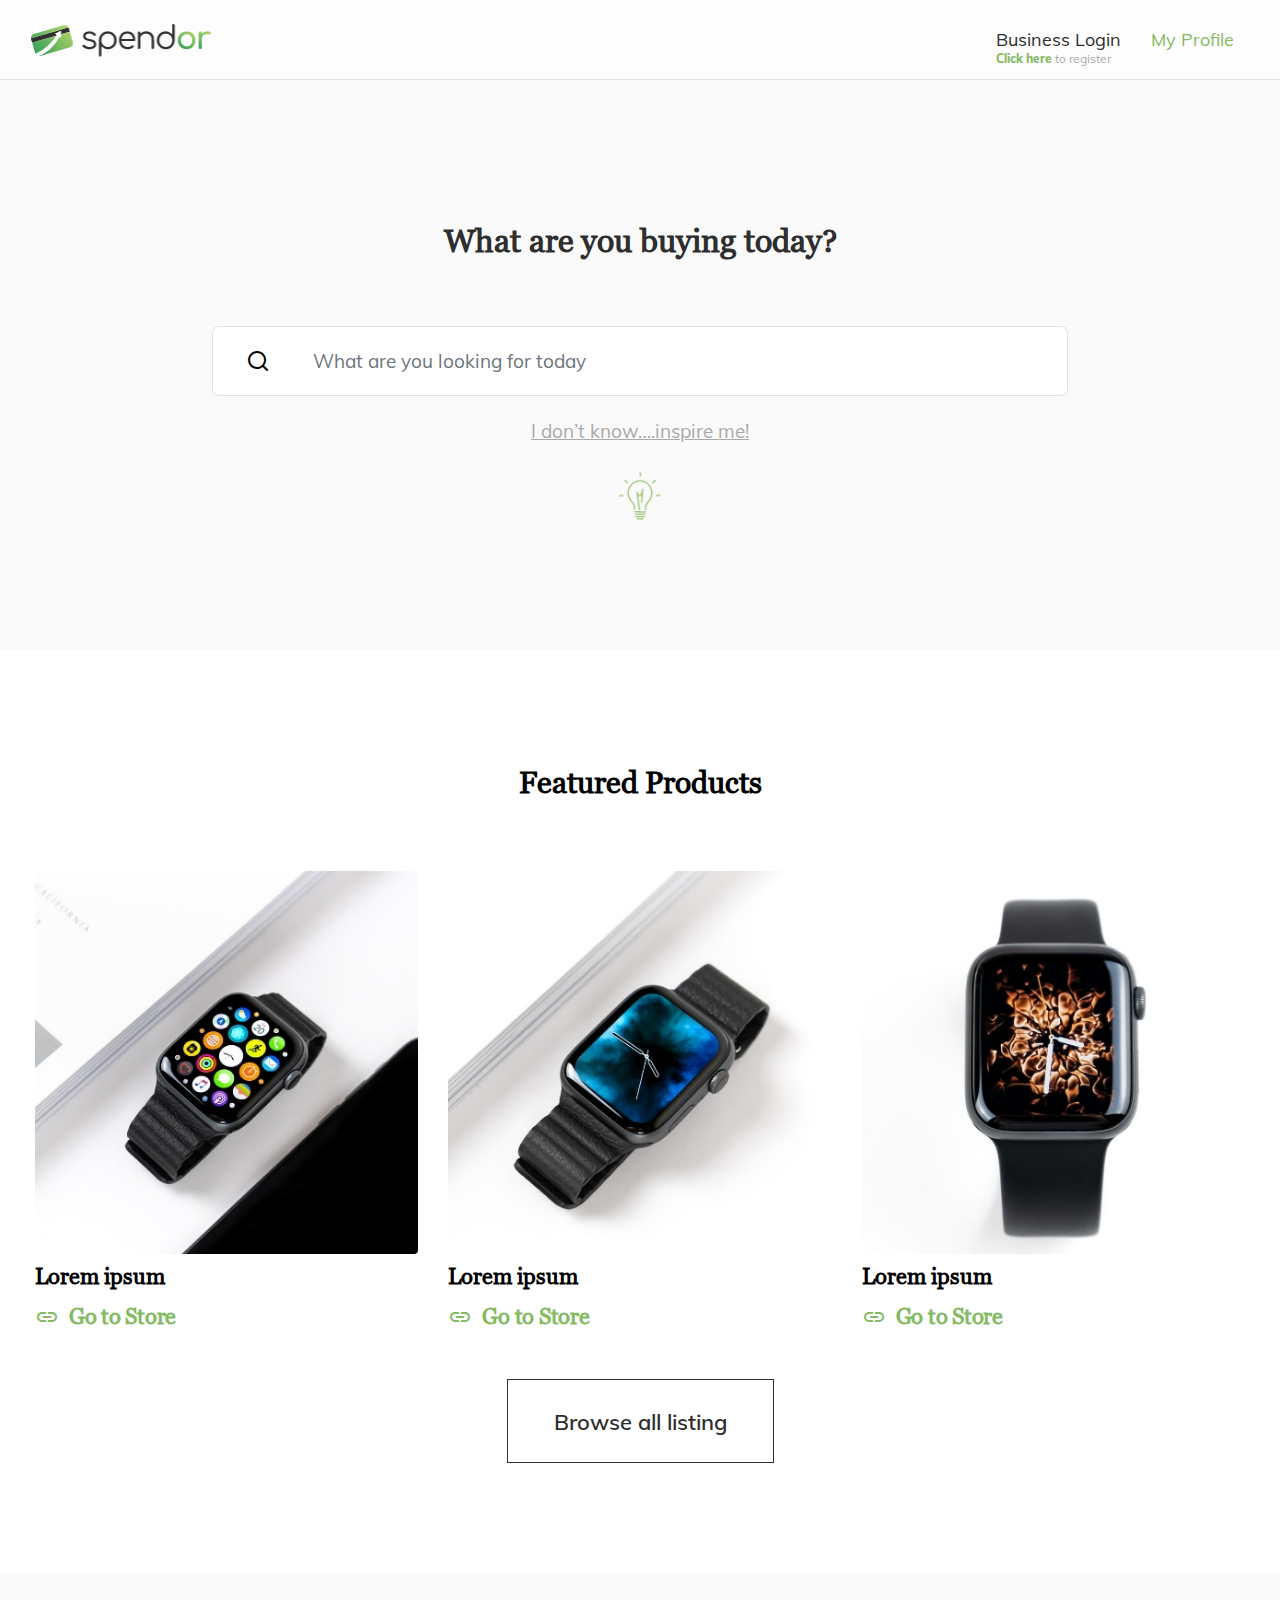
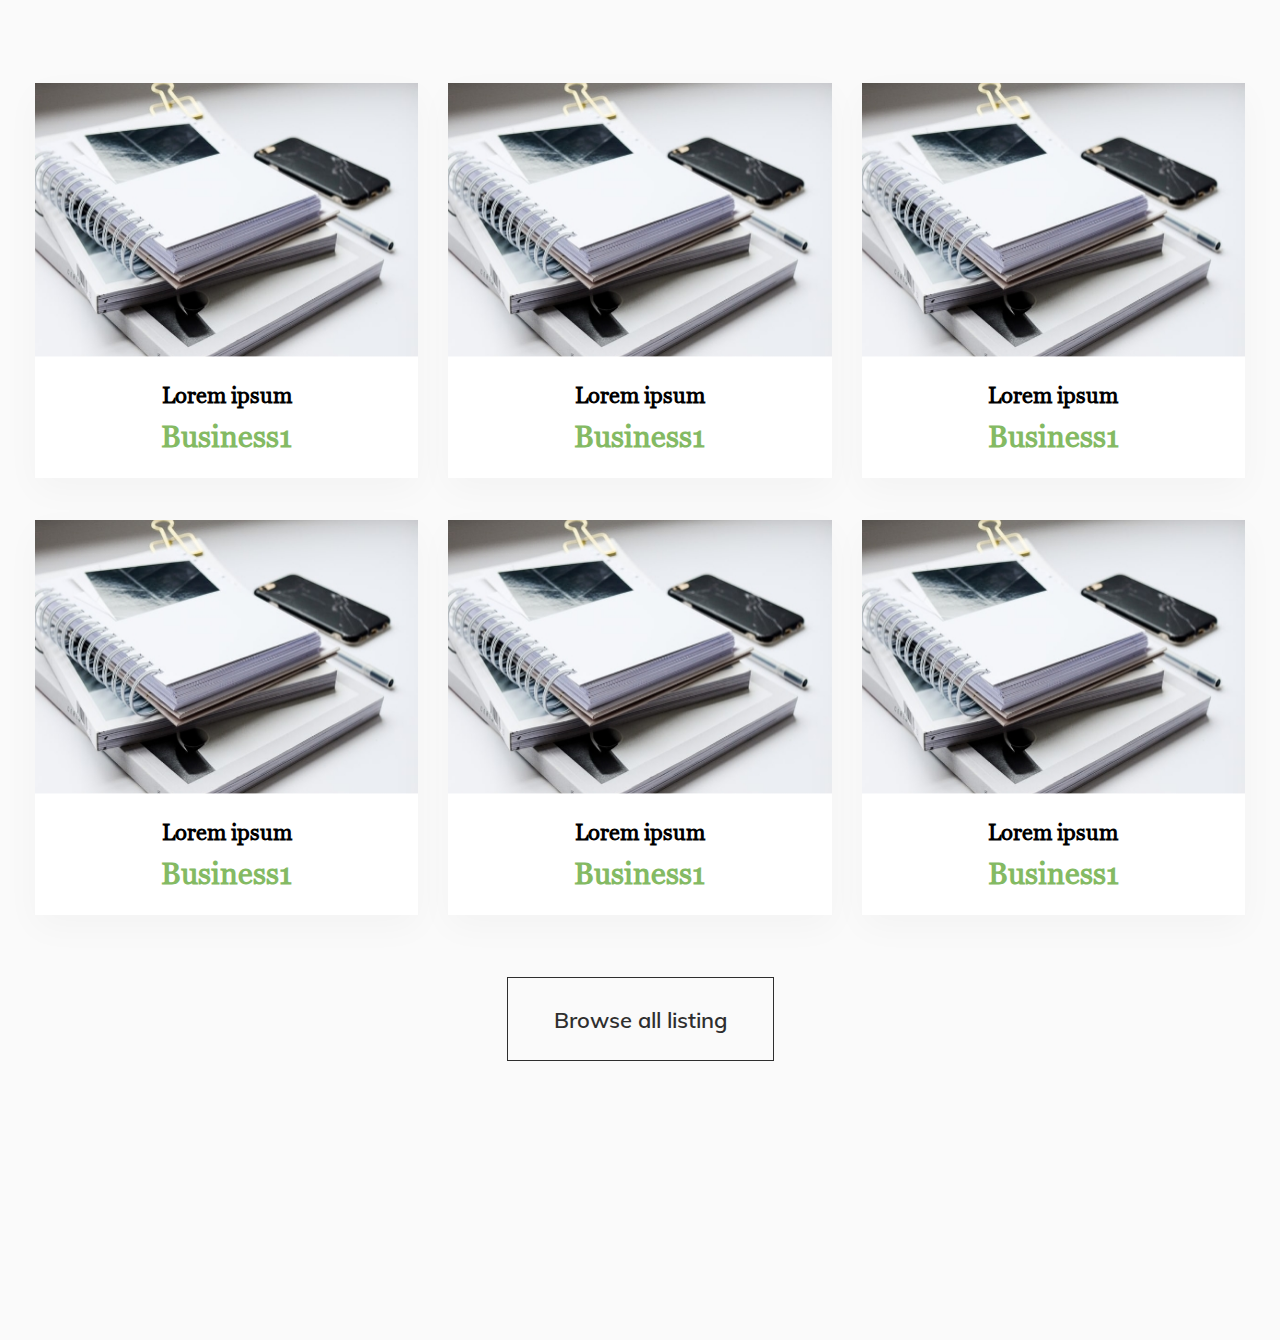
==== index.html @ 7ca77108 "updated" ====
<!doctype html>
<html lang="en" class="h-100">

<head>
  <meta charset="utf-8">
  <meta name="viewport" content="width=device-width, initial-scale=1, shrink-to-fit=no">
  <meta name="description" content="">
  <meta name="author" content="">
  <meta name="generator" content="">
  <meta property="og:title" content="">
  <meta property="og:description" content="">
  <meta property="og:image" content="">
  <meta property="og:url" content="">
  <!-- responsive -->
  <meta content='initial-scale=1.0,user-scalable=no,maximum-scale=1,width=device-width' name='viewport' />
  <meta name="theme-color" content="#ed5c37">
  <meta name="msapplication-navbutton-color" content="#48B9DB">
  <meta name="apple-mobile-web-app-capable" content="yes">
  <meta name="apple-mobile-web-app-status-bar-style" content="#48B9DB">
  <!-- Responsive END -->
  <title> Home | Sopendor </title>
  <link rel="shortcut icon" href="assets/images/favicon.png" type="image/x-icon">

  <!-- Bootstrap core CSS -->
  <link href="assets/css/owl.carousel.min.css" rel="stylesheet">
  <link href="assets/css/owl.theme.default.min.css" rel="stylesheet">
  <link href="assets/css/custom.css" rel="stylesheet">
</head>

<body class="d-flex flex-column h-100">

  <header class="header">
    <!-- Fixed navbar -->
    <nav class="navbar navbar-expand-md navbar-dark ">
      <div class="container-fluid ">
        <div class="row row-100 col-header">
          <div class="col-lg-3 col-12 col-30">
            <a class="navbar-brand smoth-scroll" href="index.html"><img src="assets/images/logo.png" alt="" /></a>
          </div>
          <div class="col-lg-9 col-12 col-70">
            <button class="navbar-toggler" onclick="openNav2()" type="button">
              <span class="navbar-toggler-icon"></span>
            </button>
            <div class="collapse1 navbar-collapse sidenav-new-menu nav-full-menu" id="mySidenav2">
              <a href="javascript:void(0)" class="closebtn" onclick="closeNav2()"><img
                  src="assets/images/close-menu.png" alt="" /></a>
              <ul class="navbar-nav ml-auto">
                
                <li class="nav-item ">
                  <a class="nav-link smoth-scroll" href="#">Business Login
                  </a>
                  <span class="bottom-link"><a href="#">Click here</a> to register</span>
                </li>
                <li class="nav-item ">
                  <a class="nav-link smoth-scroll active" href="#">My Profile</a>
                </li> 
              </ul>
            </div>

            <div id="cd-shadow-layer" onclick="closeNav2()" style="display: none;"></div>
          </div>
        </div>

      </div>

    </nav>

    <!--    <nav class="navbar navbar-expand-md navbar-dark ">
      <div class="container">
        <div class="row row-100 col-header">
          <div class="col-lg-3 col-12 col-30">
            <a class="navbar-brand smoth-scroll" href="index.html"><img src="assets/images/logo.png" alt="" /></a>
          </div>
          <div class="col-lg-9 col-12 col-70">
            <button class="navbar-toggler" onclick="openNav2()" type="button">
              <span class="navbar-toggler-icon"></span>
            </button>
            <div class="collapse1 navbar-collapse sidenav-new-menu nav-full-menu" id="mySidenav2">
              <a href="javascript:void(0)" class="closebtn" onclick="closeNav2()"><img src="assets/images/close-menu.png" alt=""/></a>
              <ul class="navbar-nav ml-auto">
                <li class="nav-item ">
                  <a class="nav-link smoth-scroll active" href="#">Home</a>
                </li>
                <li class="nav-item ">
                  <a class="nav-link smoth-scroll" href="#">Download Link</a>
                </li>
                <li class="nav-item ">
                  <a class="nav-link smoth-scroll" href="#">About</a>
                </li>
                <li class="nav-item ">
                  <a class="nav-link smoth-scroll" href="#">Contact</a>
                </li>
                
              </ul>
            </div>

            <div id="cd-shadow-layer" onclick="closeNav2()" style="display: none;"></div>
          </div>
        </div>

      </div>

    </nav> -->
  </header>

  <!-- Begin page content -->
  <main role="main" class="middle-section">
    <div class="middle-inner">


      <section class="search-seaction">
        <div class="search-inner">
          <div class="container">
            <div class="row">
              <div class="col-lg-12">
                <div class="serach-content">
                  <h1>What are you buying today?</h1>

                  <div class="input-group form-group">
                    <div class="input-group-prepend">
                      <span class="input-group-text" id="basic-addon1">
                        <i class="fe fe-search"></i>
                      </span>
                    </div>
                    <input type="text" class="form-control" placeholder="What are you looking for today" aria-label="" aria-describedby="basic-addon1">
                  </div>

                  <div class="search-link">
                    <a href="#!">I don’t know….inspire me!</a>
                  </div>

                  <div class="bulb-icon">
                    <a href="#!">
                      <img src="assets/images/bulb-icon.png" alt="">
                    </a>
                  </div>

                </div>
              </div>
            </div>
          </div>
        </div>
      </section>


      <section class="feature-section">
        <div class="feature-inner">
          <div class="container">
            <div class="row">
              <div class="col-lg-12">
                  <div class="heading">
                    <h2>Featured Products</h2>
                  </div>
              </div>
            </div>

            <div class="row">
              <div class="col-lg-4">
                <div class="featured-card">
                  <div class="featured-img">
                    <a href="#!" class="">
                      <img src="assets/images/img-card.jpg" alt="">
                    </a>
                  </div>
                  <h3>Lorem ipsum</h3>
                  <a href="" class="card-link" >
                    <span class="material-icons">
                      link
                      </span>
                      Go to Store
                  </a>
                </div>
              </div>

              <div class="col-lg-4">
                <div class="featured-card">
                  <div class="featured-img">
                    <a href="#!" class="">
                      <img src="assets/images/img-card-2.jpg" alt="">
                    </a>
                  </div>
                  <h3>Lorem ipsum</h3>
                  <a href="" class="card-link" >
                    <span class="material-icons">
                      link
                      </span>
                      Go to Store
                  </a>
                </div>
              </div>


              <div class="col-lg-4">
                <div class="featured-card">
                  <div class="featured-img">
                    <a href="#!" class="">
                      <img src="assets/images/img-card-3.jpg" alt="">
                    </a>
                  </div>
                  <h3>Lorem ipsum</h3>
                  <a href="" class="card-link" >
                    <span class="material-icons">
                      link
                      </span>
                      Go to Store
                  </a>
                </div>
              </div>
            </div>

            <div class="row">
              <div class="col-lg-12">
                <div class="browse-div">
                  <a href="#" class="btn btn-browse btn-primary">Browse all listing</a>
                </div>
              </div>
            </div>
          </div>  
        </div>
      </section>

      <section class="featured-buisness">
        <div class="featured-buisness-inner">
          <div class="container">
            <div class="row">
              <div class="col-lg-4">
                <div class="buisness-card">
                  <div class="b-card-img">
                    <a href="#!">
                      <img src="assets/images/b-img.jpg" alt="">
                    </a>
                  </div>
                  <div class="b-card-body">
                    <h3>Lorem ipsum</h3>
                    <a href="#!">Business1</a>
                  </div>
                </div>
              </div>

              <div class="col-lg-4">
                <div class="buisness-card">
                  <div class="b-card-img">
                    <a href="#!">
                      <img src="assets/images/b-img.jpg" alt="">
                    </a>
                  </div>
                  <div class="b-card-body">
                    <h3>Lorem ipsum</h3>
                    <a href="#!">Business1</a>
                  </div>
                </div>
              </div>

              <div class="col-lg-4">
                <div class="buisness-card">
                  <div class="b-card-img">
                    <a href="#!">
                      <img src="assets/images/b-img.jpg" alt="">
                    </a>
                  </div>
                  <div class="b-card-body">
                    <h3>Lorem ipsum</h3>
                    <a href="#!">Business1</a>
                  </div>
                </div>
              </div>

              <div class="col-lg-4">
                <div class="buisness-card">
                  <div class="b-card-img">
                    <a href="#!">
                      <img src="assets/images/b-img.jpg" alt="">
                    </a>
                  </div>
                  <div class="b-card-body">
                    <h3>Lorem ipsum</h3>
                    <a href="#!">Business1</a>
                  </div>
                </div>
              </div>

              <div class="col-lg-4">
                <div class="buisness-card">
                  <div class="b-card-img">
                    <a href="#!">
                      <img src="assets/images/b-img.jpg" alt="">
                    </a>
                  </div>
                  <div class="b-card-body">
                    <h3>Lorem ipsum</h3>
                    <a href="#!">Business1</a>
                  </div>
                </div>
              </div>

              <div class="col-lg-4">
                <div class="buisness-card">
                  <div class="b-card-img">
                    <a href="#!">
                      <img src="assets/images/b-img.jpg" alt="">
                    </a>
                  </div>
                  <div class="b-card-body">
                    <h3>Lorem ipsum</h3>
                    <a href="#!">Business1</a>
                  </div>
                </div>
              </div>
              

            </div>

            <div class="row">
              <div class="col-lg-12">
                <div class="browse-div">
                  <a href="#" class="btn btn-browse btn-primary">Browse all listing</a>
                </div>
              </div>
            </div>

          </div>
        </div>
      </section>


    </div>
  </main>

  <footer class="footer-section mt-auto wow fadeIn" data-wow-delay="0.2s" data-wow-duration="1.5s" data-wow-offset="5">
    <div class="footer-inner">
      <div class="container">
        <div class="inner-div-footer">
          <div class="row ">
            <div class="col-lg-3 col-md-3">
              <a href="#!" class="footer-logo">
                <img src="assets/images/logo.png" alt="">
              </a>
            </div>
            <div class="col-lg-6 col-md-6 order-sm-2">
              <div class="copyright-text">
                <p>Copyright©Spendor, 2020. All rights reserved</p>
              </div>
              
            </div>
            <div class="col-lg-3 col-md-3 order-sm-1">
              <div class="social-media">
                <ul>
                  <li>
                    <a href="#">
                      <i class="fab fa-facebook-square"></i>
                    </a>
                  </li>
                  <li>
                    <a href="#">
                      <i class="fab fa-twitter"></i>
                    </a>
                  </li>
                  <li>
                    <a href="#">
                      <i class="fab fa-instagram"></i>
                    </a>
                  </li>
                  <li>
                    <a href="#">
                      <i class="fab fa-tiktok"></i>
                    </a>
                  </li>
                </ul>
              </div>
            </div>
          </div>
        </div>
    
      </div>
    </div>

  </footer>



  <script src="assets/js/jquery.min.js"></script>
  <script src="assets/js/bootstrap.bundle.min.js"></script>
  <script src="assets/js/owl.carousel.min.js"></script>
  <script src="assets/js/owl.carousel.js"></script>
  <script src="assets/js/wow.js"></script>
  <script src="assets/js/custom.js"></script>

</body>

</html>
---- assets/css/custom.css ----
@import url("../css/bootstrap.min.css");
@import url("../fonts/feather/feather.css");
@import url("../fonts/fontawesome-new/css/all.min.css");
@import url("https://fonts.googleapis.com/icon?family=Material+Icons");
@import url("../css/animate.css");
@import url("../fonts/muli/muli.css");
@import url("../fonts/georgia/style.css");
body {
  background-color: #fafafa;
  font-family: "Muli";
  height: 100%;
  margin: 0;
  padding: 0;
}

p {
  font-size: 18px;
  line-height: 22px;
}

h1,
h2,
h3,
h4,
h5,
h6 {
  color: #000000;
}

h1 {
  font-size: 48px;
  line-height: 58px;
  font-weight: 700;
}

h2 {
  font-size: 36px;
  line-height: 48px;
  font-weight: 700;
}

h3 {
  font-size: 30px;
  line-height: 37px;
  font-weight: 700;
}

h4 {
  font-size: 27px;
  line-height: 29px;
  font-weight: 700;
}

h5 {
  font-size: 18px;
  line-height: 22px;
  font-weight: 700;
}

h6 {
  font-size: 16px;
  line-height: 19px;
  font-weight: 700;
}

img {
  width: 100%;
}

a {
  text-decoration: none;
  -webkit-transition: all 0.4s;
  -webkit-transition: all 0.2s;
  transition: all 0.2s;
  color: #000;
}

a:hover {
  color: #fff;
  text-decoration: none;
}

a:focus {
  outline: none;
  text-decoration: none;
}

ul,
li {
  margin: 0;
  padding: 0;
  list-style: none;
}

fieldset {
  border: 0 none;
  margin: 0 auto;
  padding: 0;
}

input[type="number"]::-webkit-outer-spin-button,
input[type="number"]::-webkit-inner-spin-button {
  -webkit-appearance: none;
  margin: 0;
}

input[type="number"] {
  -moz-appearance: textfield;
}

/*   normalize  */
/* font family added */
@media (max-width: 1240px) {
  .container {
    max-width: 100%;
  }
}

@media (min-width: 1240px) {
  .container {
    max-width: 1240px;
    width: 100%;
  }
}

/* Use the variables */
/* end the variables */
/*###########################################################################
############################## header section ###############################*/
.fixed-top {
  background-color: #FDFDFD !important;
  -webkit-box-shadow: 0 7px 12px rgba(0, 0, 0, 0.02);
          box-shadow: 0 7px 12px rgba(0, 0, 0, 0.02);
  position: fixed !important;
  top: 0;
  right: 0;
  left: 0;
  z-index: 1030;
  height: 80px;
  border-bottom: 1px solid rgba(255, 255, 255, 0.2);
}

.header {
  height: 80px;
  position: relative;
}

.header .row-100 {
  width: 100%;
  margin: 0;
}

.header .row-100 .col-12 {
  padding: 0;
}

.header .navbar {
  position: absolute;
  left: 0;
  top: 0;
  right: 0;
  display: -webkit-box;
  display: -ms-flexbox;
  display: flex;
  height: 80px;
  background-color: #FDFDFD;
  /* box-shadow: 0 7px 12px rgba(0,0,0,.02); */
  -webkit-box-shadow: inset 0 -1px 0 0 rgba(0, 0, 0, 0.1);
          box-shadow: inset 0 -1px 0 0 rgba(0, 0, 0, 0.1);
  z-index: 999;
  /* border-bottom: 1px solid rgba(236, 236, 236, 0.6); */
}

.header .navbar .col-header {
  display: -webkit-box;
  display: -ms-flexbox;
  display: flex;
  -webkit-box-orient: horizontal;
  -webkit-box-direction: normal;
      -ms-flex-direction: row;
          flex-direction: row;
  -webkit-box-align: center;
      -ms-flex-align: center;
          align-items: center;
  width: 100%;
}

.header .navbar .col-header .col-30 {
  -webkit-box-flex: 0;
      -ms-flex: 0 0 20%;
          flex: 0 0 20%;
  max-width: 20%;
}

.header .navbar .col-header .col-70 {
  -webkit-box-flex: 0;
      -ms-flex: 0 0 80%;
          flex: 0 0 80%;
  max-width: 80%;
}

.header .navbar .navbar-brand {
  width: 180px;
  height: auto;
}

.header .navbar .navbar-brand img {
  width: 100%;
}

.header .navbar .navbar-toggler {
  color: #ffffff;
  padding: 0;
  outline: 0;
  border: 0;
}

.header .navbar .navbar-toggler .navbar-toggler-icon {
  background-color: transparent;
  background-image: url("../../assets/images/menubar.png");
  background-repeat: no-repeat;
  background-size: contain;
  height: 35px;
  width: 35px;
  border: 0;
}

.header .navbar .navbar-toggler {
  position: absolute;
  right: 15px;
  top: -17px;
  border: 0;
}

.header .navbar .collapse1 {
  height: 100%;
  height: 100%;
}

.header .navbar .collapse1 .navbar-nav .nav-item {
  position: relative;
}

.header .navbar .collapse1 .navbar-nav .nav-item .nav-link {
  color: #2E2E2E;
  font-size: 18px;
  line-height: 18px;
  padding: 8px 15px;
  font-weight: 400;
  -webkit-transition: all 0.4s ease-in-out;
  transition: all 0.4s ease-in-out;
}

.header .navbar .collapse1 .navbar-nav .nav-item .nav-link:hover {
  -webkit-transition: all 0.4s ease-in-out;
  transition: all 0.4s ease-in-out;
  color: #84BA63;
}

.header .navbar .collapse1 .navbar-nav .nav-item .nav-link.active {
  -webkit-transition: all 0.4s ease-in-out;
  transition: all 0.4s ease-in-out;
  color: #84BA63;
}

.header .navbar .collapse1 .navbar-nav .nav-item .bottom-link {
  font-size: 12px;
  line-height: 16px;
  color: #A9A9A9;
  font-weight: 400;
  position: absolute;
  bottom: -10px;
  left: 0;
  padding-left: 15px;
}

.header .navbar .collapse1 .navbar-nav .nav-item .bottom-link a {
  color: #84BA63;
  font-weight: 800;
}

.header .navbar .collapse1 .navbar-nav .nav-btn .nav-link {
  font-size: 16px;
  min-height: 30px;
  line-height: 22px;
  border-radius: 4px;
  padding: 8px 20px;
  color: #84BA63;
}

.sidenav-new-menu .closebtn {
  display: none;
}

/*############################## Home section ###############################*/
.form-group {
  margin-bottom: 20px;
}

.form-group label {
  font-size: 18px;
  color: #181818;
  letter-spacing: 0;
  font-weight: 400;
  margin-bottom: 10px;
}

.form-group .form-control {
  border: 1px solid rgba(0, 0, 0, 0.1);
  height: 50px;
  background-color: #ffffff;
  border-radius: 7px;
  font-size: 18px;
  -webkit-box-shadow: none;
          box-shadow: none;
  outline: 0;
}

.form-group .form-control:focus {
  border-color: #000000 !important;
  color: #000000;
}

.input-group .input-group-addon {
  position: absolute;
  right: 15px;
  top: 15px;
  z-index: 99;
}

.input-group .input-group-addon a {
  text-decoration: none;
  color: #727272;
}

.input-group .input-group-addon i {
  font-size: 20px;
}

.input-group .form-control {
  padding-right: 40px;
}

.btn.btn-primary {
  height: 84px;
  font-size: 22px;
  line-height: 25px;
  font-weight: 600;
  padding: 30px 46px !important;
  background-color: transparent !important;
  border-color: #2E2E2E !important;
  color: #2E2E2E;
  display: block;
  max-width: 272px;
  border-radius: 0 !important;
}

/*  middle section start here */
.middle-section {
  height: auto;
  padding-top: 80px;
}

.middle-section .search-seaction {
  padding: 130px 0;
  background-color: #fafafa;
}

.middle-section .search-seaction .serach-content {
  text-align: center;
  margin: 0 auto;
  max-width: 855px;
}

.middle-section .search-seaction .serach-content h1 {
  font-size: 32px;
  line-height: 61px;
  color: #2E2E2E;
  margin-bottom: 55px;
  font-family: "Georgia Regular";
  letter-spacing: 0;
  font-weight: 600;
}

.middle-section .search-seaction .serach-content .form-group {
  margin-bottom: 20px;
}

.middle-section .search-seaction .serach-content .form-group .form-control {
  height: 70px;
  font-size: 19px;
  line-height: 30px;
  color: #767676;
  padding-left: 100px;
  border-color: rgba(0, 0, 0, 0.1);
  border-radius: 7px !important;
}

.middle-section .search-seaction .serach-content .form-group .input-group-text {
  position: absolute;
  left: 0;
  top: 0;
  height: 70px;
  width: 90px;
  display: -webkit-box;
  display: -ms-flexbox;
  display: flex;
  -webkit-box-align: center;
      -ms-flex-align: center;
          align-items: center;
  -webkit-box-pack: center;
      -ms-flex-pack: center;
          justify-content: center;
  z-index: 9;
  background-color: transparent;
  border: 0;
}

.middle-section .search-seaction .serach-content .form-group .input-group-text i {
  font-size: 24px;
  color: #000;
}

.middle-section .search-seaction .serach-content .search-link {
  margin-bottom: 26px;
}

.middle-section .search-seaction .serach-content .search-link a {
  color: #A9A9A9;
  text-decoration: underline;
  font-size: 19px;
  line-height: 30px;
}

.middle-section .search-seaction .serach-content .bulb-icon a img {
  width: 42px;
  height: 48px;
}

.middle-section .feature-section {
  padding: 110px 0;
  background-color: #FFFFFF;
}

.middle-section .feature-section .heading h2 {
  font-size: 30px;
  line-height: 46px;
  color: #000;
  font-family: "Georgia Regular";
  font-weight: 600;
  text-align: center;
  margin-bottom: 65px;
}

.middle-section .feature-section .featured-card {
  display: block;
  width: 100%;
  margin-bottom: 30px;
}

.middle-section .feature-section .featured-card a img {
  width: 100%;
  height: 100%;
  -o-object-fit: cover;
     object-fit: cover;
}

.middle-section .feature-section .featured-card .featured-img {
  margin-bottom: 10px;
  border-radius: 4px;
  overflow: hidden;
}

.middle-section .feature-section .featured-card h3 {
  font-size: 22px;
  line-height: 25px;
  font-family: "Georgia Regular";
  margin-bottom: 16px;
}

.middle-section .feature-section .featured-card a.card-link {
  font-size: 22px;
  line-height: 22px;
  font-family: "Georgia Regular";
  display: -webkit-box;
  display: -ms-flexbox;
  display: flex;
  -webkit-box-align: center;
      -ms-flex-align: center;
          align-items: center;
  -webkit-box-pack: start;
      -ms-flex-pack: start;
          justify-content: flex-start;
  color: #84BA63;
  font-weight: 600;
  letter-spacing: -0.26px;
}

.middle-section .feature-section .featured-card a.card-link span {
  font-size: 24px;
  line-height: 24px;
  margin-right: 10px;
}

.middle-section .feature-section .browse-div {
  padding: 20px 0 0 0;
  display: -webkit-box;
  display: -ms-flexbox;
  display: flex;
  -webkit-box-align: center;
      -ms-flex-align: center;
          align-items: center;
  -webkit-box-pack: center;
      -ms-flex-pack: center;
          justify-content: center;
}

.middle-section .featured-buisness {
  padding: 110px 0;
  background-color: #FAFAFA;
}

.middle-section .featured-buisness .buisness-card {
  background-color: #FFFFFF;
  -webkit-box-shadow: 0 12px 34px rgba(0, 0, 0, 0.03);
          box-shadow: 0 12px 34px rgba(0, 0, 0, 0.03);
  margin-bottom: 42px;
}

.middle-section .featured-buisness .buisness-card .b-card-img a {
  display: block;
}

.middle-section .featured-buisness .buisness-card .b-card-img a img {
  width: 100%;
  height: 274px;
}

.middle-section .featured-buisness .buisness-card .b-card-body {
  padding: 20px 20px 24px 20px;
  background-color: #fff;
  text-align: center;
}

.middle-section .featured-buisness .buisness-card .b-card-body h3 {
  font-size: 22px;
  margin-bottom: 5px;
  font-family: "Georgia Regular";
}

.middle-section .featured-buisness .buisness-card .b-card-body a {
  font-size: 30px;
  line-height: 35px;
  color: #84BA63;
  font-weight: 600;
  font-family: "Georgia Regular";
  display: block;
}

.middle-section .featured-buisness .browse-div {
  padding: 20px 0 0 0;
  display: -webkit-box;
  display: -ms-flexbox;
  display: flex;
  -webkit-box-align: center;
      -ms-flex-align: center;
          align-items: center;
  -webkit-box-pack: center;
      -ms-flex-pack: center;
          justify-content: center;
}

.footer-section {
  padding: 0 0 0px 0;
  background-color: #fafafa;
}

.footer-section .inner-div-footer {
  padding: 37px 0;
  border-top: 1px solid rgba(151, 151, 151, 0.4);
  border-bottom: 1px solid rgba(151, 151, 151, 0.4);
  margin-bottom: 52px;
}

.footer-section .footer-logo {
  width: 135px;
  height: auto;
  display: block;
}

.footer-section .copyright-text {
  text-align: center;
}

.footer-section .copyright-text p {
  font-size: 16px;
  line-height: 25px;
  color: rgba(98, 98, 98, 0.6);
}

.footer-section .social-media {
  display: -webkit-box;
  display: -ms-flexbox;
  display: flex;
  -webkit-box-align: center;
      -ms-flex-align: center;
          align-items: center;
  -webkit-box-pack: end;
      -ms-flex-pack: end;
          justify-content: flex-end;
}

.footer-section .social-media ul {
  display: block;
  width: 100%;
  text-align: right;
}

.footer-section .social-media ul li {
  display: inline-block;
  margin: 0 20px;
}

.footer-section .social-media ul li a {
  display: block;
  font-size: 19px;
  color: #A9A9A9;
}

.footer-section .social-media ul li a:hover {
  color: #000;
}

.closebtn img {
  width: 20px;
  height: 20px;
}

/*###########################################################################
############################## media query started ###############################
######################################################################################*/
@media (max-width: 767px) {
  .header .navbar {
    padding: 8px 0;
    z-index: 999;
    height: 70px;
  }
  .header .navbar .col-header {
    display: -webkit-box;
    display: -ms-flexbox;
    display: flex;
    -webkit-box-orient: horizontal;
    -webkit-box-direction: normal;
        -ms-flex-direction: row;
            flex-direction: row;
    -webkit-box-align: center;
        -ms-flex-align: center;
            align-items: center;
    width: 100%;
  }
  .header .navbar .col-header .col-30 {
    -webkit-box-flex: 0;
        -ms-flex: 0 0 70%;
            flex: 0 0 70%;
    max-width: 70%;
  }
  .header .navbar .col-header .col-70 {
    -webkit-box-flex: 0;
        -ms-flex: 0 0 30%;
            flex: 0 0 30%;
    max-width: 30%;
  }
  .header .navbar .row-100 {
    width: 100%;
    margin: 0;
  }
  .header .navbar .row-100 .col-12 {
    padding: 0 15px;
  }
  .header .navbar .row-100 .col-header {
    display: -webkit-box;
    display: -ms-flexbox;
    display: flex;
    -webkit-box-orient: horizontal;
    -webkit-box-direction: normal;
        -ms-flex-direction: row;
            flex-direction: row;
    -webkit-box-align: center;
        -ms-flex-align: center;
            align-items: center;
    width: 100%;
  }
  .header .navbar .row-100 .col-header .col-30 {
    -webkit-box-flex: 0;
        -ms-flex: 0 0 20%;
            flex: 0 0 20%;
    max-width: 20%;
  }
  .header .navbar .row-100 .col-header .col-70 {
    -webkit-box-flex: 0;
        -ms-flex: 0 0 80%;
            flex: 0 0 80%;
    max-width: 80%;
  }
  .header .navbar .row-100 .navbar-brand {
    width: 140px;
    height: auto;
  }
  .header .navbar .row-100 .navbar-brand img {
    width: 100%;
  }
  .header .navbar .collapse1 {
    padding: 10px 0;
  }
  .header .navbar .collapse1 .navbar-nav .nav-item {
    padding: 0 20px;
  }
  .header .navbar .collapse1 .navbar-nav .nav-item .nav-link {
    color: #000;
    font-size: 16px;
    line-height: 26px;
    padding: 8px 12px;
    font-weight: 500;
    white-space: nowrap;
  }
  .header .navbar .collapse1 .navbar-nav .nav-item .nav-link:hover {
    color: #000;
  }
  .header .navbar .collapse1 .navbar-nav .bottom-link {
    position: unset !important;
    padding-left: 12px !important;
  }
  .header .navbar .collapse1 .navbar-nav .nav-btn .nav-link {
    background-color: #ed5c37;
    color: #ffffff;
    border-radius: 4px;
    -webkit-transition: none;
    transition: none;
  }
  .header .navbar .collapse1 .navbar-nav .nav-btn .nav-link:hover {
    background-color: #ffffff;
    color: #ed5c37;
  }
  #cd-shadow-layer {
    position: fixed;
    min-height: 100vh;
    width: 100%;
    top: 0;
    left: 0;
    background-color: rgba(0, 0, 0, 0.5);
    cursor: pointer;
    z-index: 2;
    display: none;
    z-index: 99999;
  }
  .sidenav-new-menu {
    height: 100%;
    min-height: 100vh;
    width: 300px;
    position: fixed;
    z-index: 1;
    right: -300px;
    top: 0;
    overflow-y: auto;
    overflow-x: hidden;
    -webkit-transition: 0.5s;
    transition: 0.5s;
    z-index: 999999;
    background-color: #fff;
    padding: 40px 0px 20px 0px !important;
    -ms-flex-preferred-size: auto;
        flex-basis: auto;
    -webkit-box-pack: start;
        -ms-flex-pack: start;
            justify-content: flex-start;
    -webkit-box-align: start;
        -ms-flex-align: start;
            align-items: flex-start;
  }
  .width-menu {
    width: 300px;
    display: block !important;
    right: 0px;
  }
  .closebtn {
    display: block !important;
    color: #ffffff;
    text-decoration: none;
  }
  .closebtn:hover {
    display: block;
    color: #ffffff;
    text-decoration: none;
  }
  .sidenav-new-menu .closebtn {
    position: absolute;
    top: 0;
    right: 25px;
    font-size: 36px;
    margin-left: 50px;
    display: block;
  }
  /* middle section start here */
  .footer-section .inner-div-footer {
    margin-bottom: 20px;
  }
  .footer-section .footer-logo {
    margin: 0 auto;
    margin-bottom: 30px;
  }
  .footer-section .order-sm-1 {
    -webkit-box-ordinal-group: 2;
        -ms-flex-order: 1;
            order: 1;
  }
  .footer-section .order-sm-2 {
    -webkit-box-ordinal-group: 3;
        -ms-flex-order: 2;
            order: 2;
  }
  .footer-section .social-media {
    text-align: center;
    margin-bottom: 20px;
  }
  .footer-section .social-media ul {
    text-align: center;
  }
  .footer-section .copyright-text {
    margin-bottom: 0;
  }
  .footer-section .copyright-text p {
    margin-bottom: 0;
  }
}

/* Portrait */
@media only screen and (min-device-width: 768px) and (max-device-width: 1024px) and (orientation: portrait) and (-webkit-min-device-pixel-ratio: 1) {
  .navbar-expand-md .navbar-toggler {
    display: block;
  }
  .header .navbar {
    z-index: 999;
  }
  .header .navbar .collapse1 {
    display: block;
  }
  .header .navbar .collapse1 .navbar-nav {
    display: inline-block;
    margin-left: 0 !important;
    padding-bottom: 30px;
  }
  .header .navbar .collapse1 .navbar-nav .nav-item {
    padding: 0 20px;
  }
  .header .navbar .collapse1 .navbar-nav .nav-item .nav-link {
    font-size: 16px;
    line-height: 26px;
    padding: 8px 12px;
    font-weight: 500;
  }
  #cd-shadow-layer {
    position: fixed;
    min-height: 100vh;
    width: 100%;
    top: 0;
    left: 0;
    background-color: rgba(0, 0, 0, 0.5);
    cursor: pointer;
    z-index: 2;
    display: none;
    z-index: 99999;
  }
  .sidenav-new-menu {
    height: 100%;
    min-height: 100vh;
    width: 300px;
    position: fixed;
    z-index: 1;
    right: -300px;
    top: 0;
    overflow-y: auto;
    overflow-x: hidden;
    -webkit-transition: 0.5s;
    transition: 0.5s;
    z-index: 999999;
    background-color: #fff;
    padding: 40px 0px !important;
    -ms-flex-preferred-size: auto;
        flex-basis: auto;
    -webkit-box-pack: start;
        -ms-flex-pack: start;
            justify-content: flex-start;
    -webkit-box-align: start;
        -ms-flex-align: start;
            align-items: flex-start;
  }
  .width-menu {
    width: 300px;
    display: block !important;
    right: 0;
  }
  .closebtn {
    display: block !important;
    color: #ffffff;
    text-decoration: none;
  }
  .closebtn:hover {
    display: block;
    color: #ffffff;
    text-decoration: none;
  }
  .sidenav-new-menu .closebtn {
    position: absolute;
    top: 0;
    right: 25px;
    font-size: 36px;
    display: block;
  }
}

/* Landscape */
@media only screen and (min-device-width: 768px) and (max-device-width: 1024px) and (orientation: landscape) and (-webkit-min-device-pixel-ratio: 1) {
  .header .navbar .collapse1 .navbar-nav .nav-item .nav-link {
    font-size: 12px;
    line-height: 22x;
    padding: 8px 10px;
    font-weight: 500;
  }
}

/* ----------- iPad Pro ----------- */
/* Portrait and Landscape */
/* Portrait */
@media only screen and (min-width: 1024px) and (max-height: 1366px) and (orientation: portrait) and (-webkit-min-device-pixel-ratio: 1.5) {
  .header .navbar .collapse1 .navbar-nav .nav-item {
    padding: 0 20px;
  }
  #cd-shadow-layer {
    position: fixed;
    min-height: 100vh;
    width: 100%;
    top: 0;
    left: 0;
    background-color: rgba(0, 0, 0, 0.5);
    cursor: pointer;
    z-index: 2;
    display: none;
    z-index: 99999;
  }
  .sidenav-new-menu {
    height: 100%;
    min-height: 100vh;
    width: 300px;
    position: fixed;
    z-index: 1;
    right: -300px;
    top: 0;
    overflow-y: auto;
    overflow-x: hidden;
    -webkit-transition: 0.5s;
    transition: 0.5s;
    z-index: 999999;
    background-color: #fff;
    padding: 40px 0px 20px 0px !important;
    -ms-flex-preferred-size: auto;
        flex-basis: auto;
    -webkit-box-pack: start;
        -ms-flex-pack: start;
            justify-content: flex-start;
    -webkit-box-align: start;
        -ms-flex-align: start;
            align-items: flex-start;
  }
  .width-menu {
    width: 300px;
    right: 0;
    display: block !important;
  }
  .closebtn {
    display: block !important;
    color: #ffffff;
    text-decoration: none;
  }
  .closebtn:hover {
    display: block;
    color: #ffffff;
    text-decoration: none;
  }
  .sidenav-new-menu .closebtn {
    position: absolute;
    top: 0;
    right: 25px;
    font-size: 36px;
    display: block;
  }
}
/*# sourceMappingURL=custom.css.map */
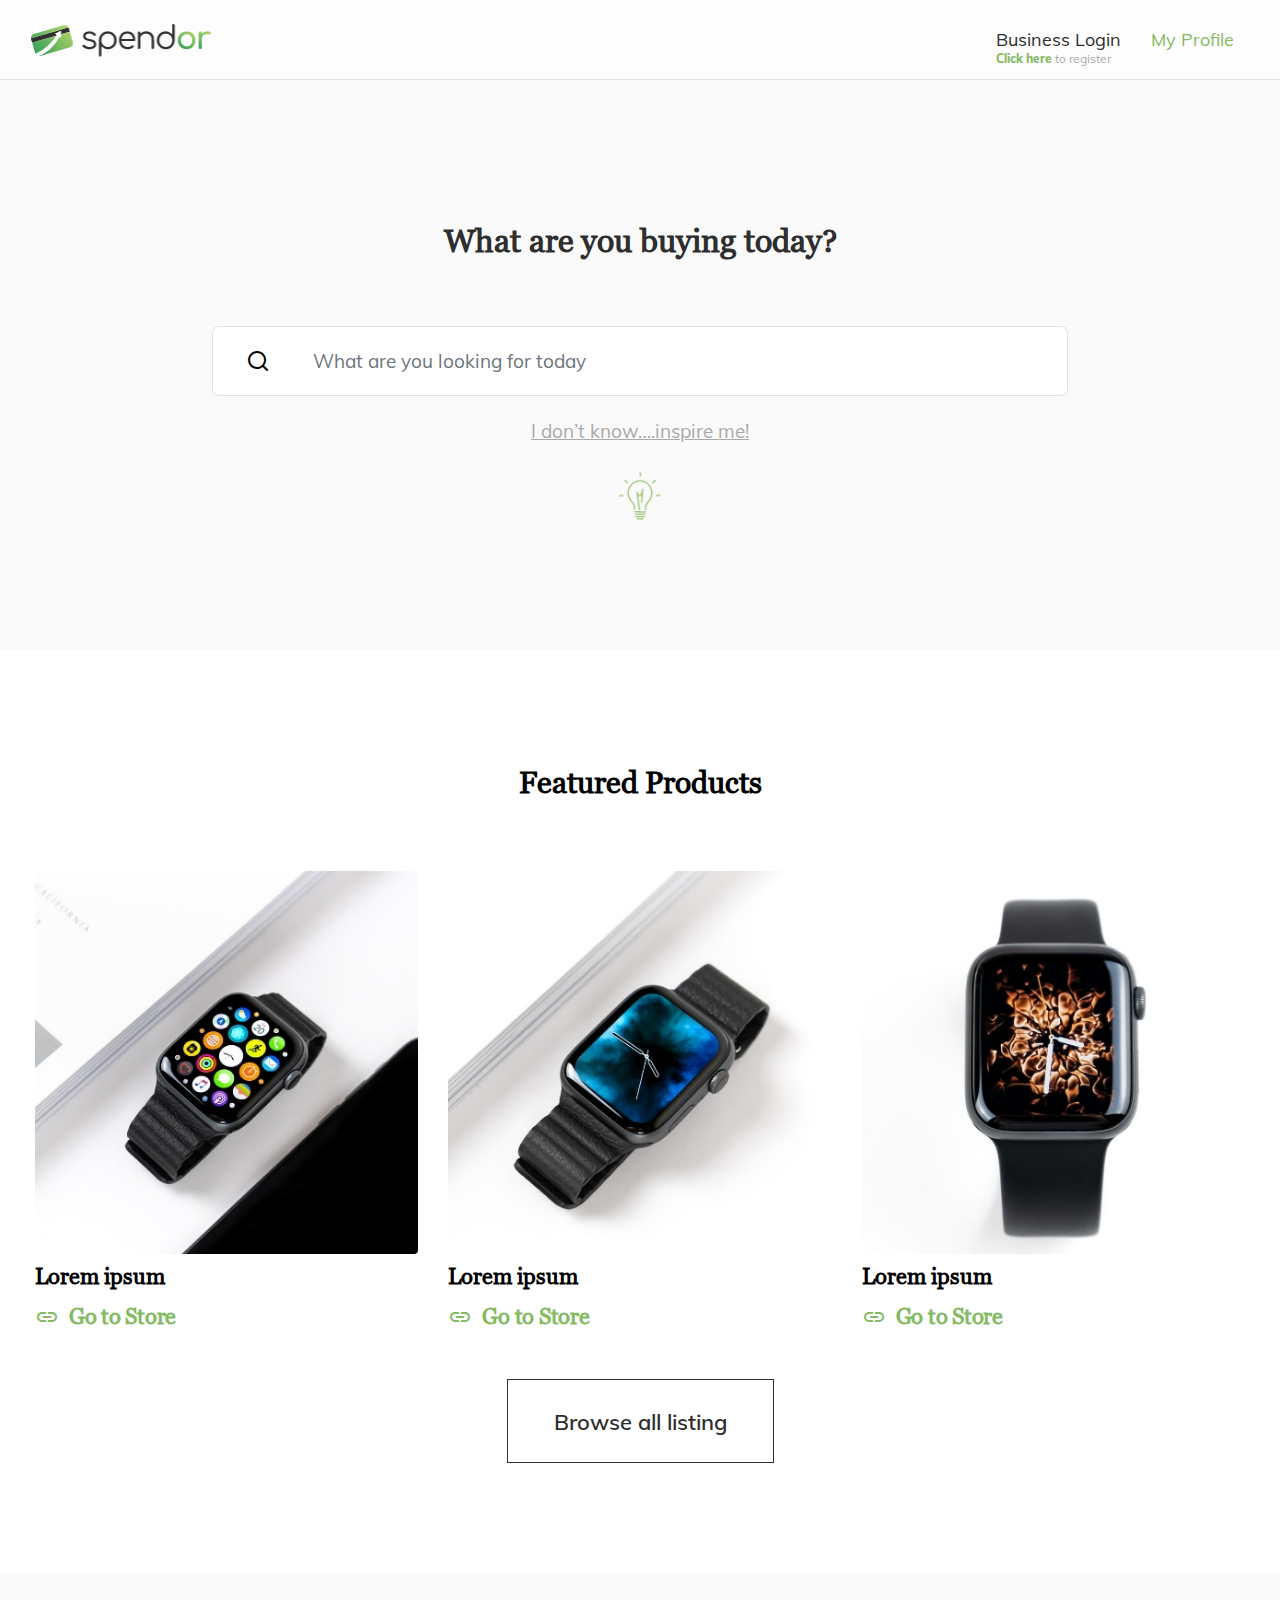
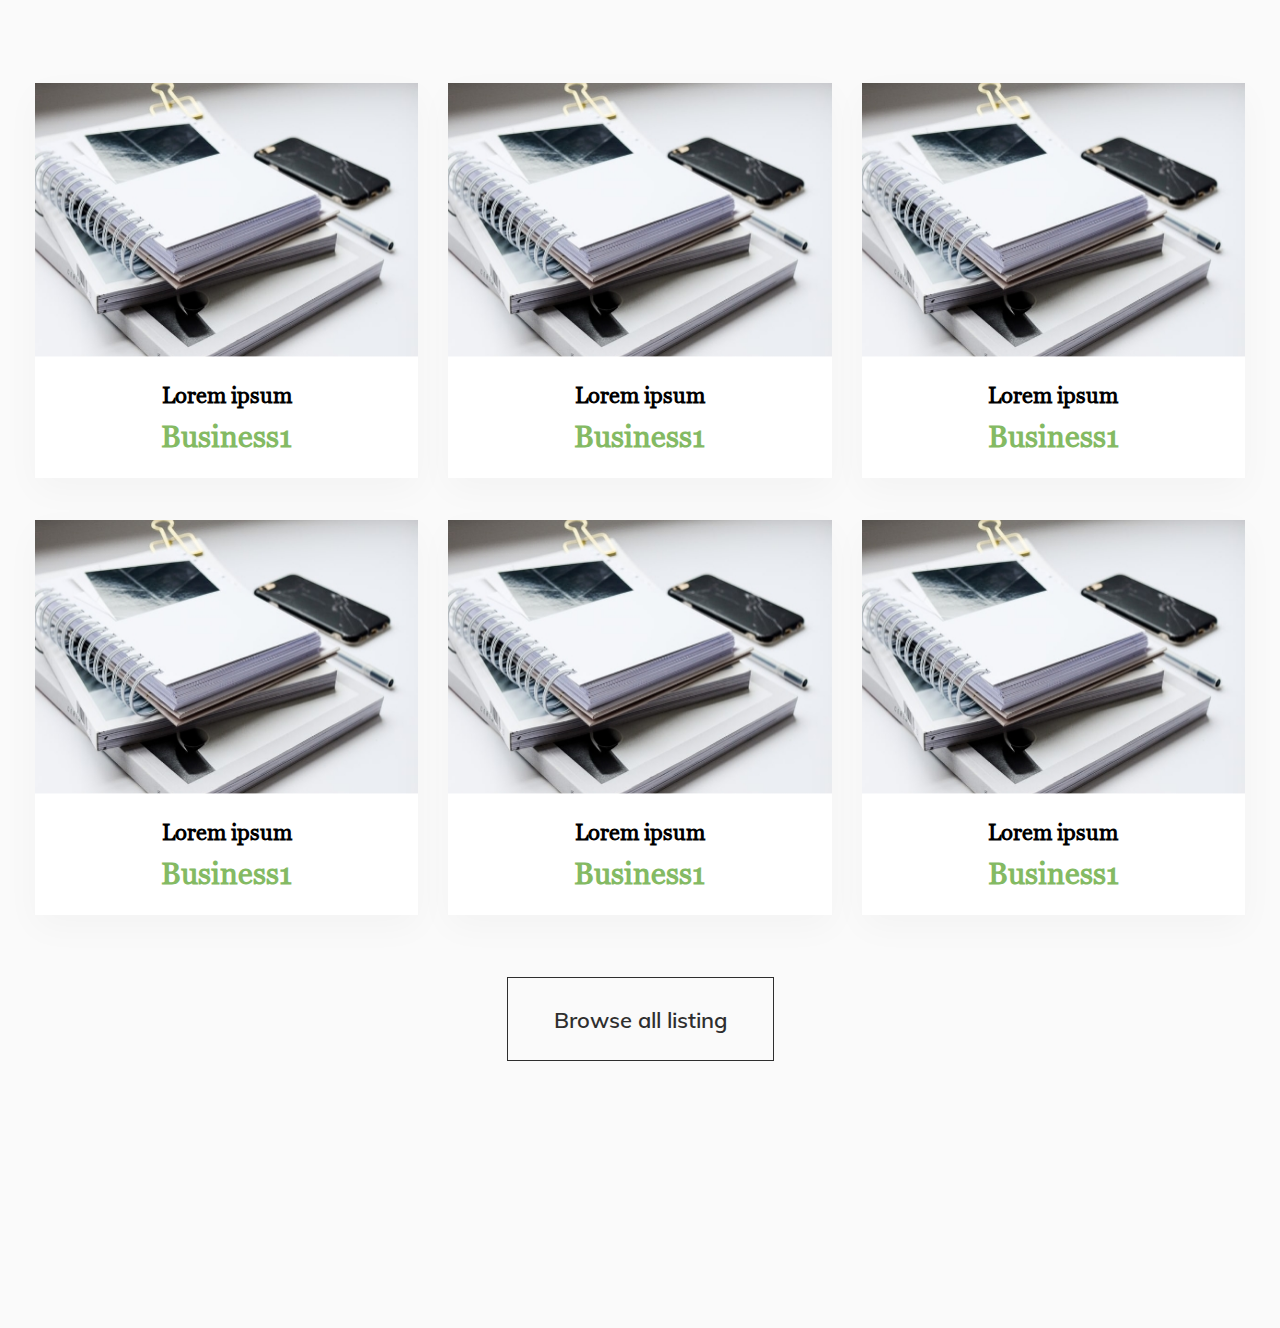
==== commit 1532918a: "updated" ====
--- a/index.html
+++ b/index.html
@@ -18,7 +18,7 @@
   <meta name="apple-mobile-web-app-capable" content="yes">
   <meta name="apple-mobile-web-app-status-bar-style" content="#48B9DB">
   <!-- Responsive END -->
-  <title> Home | Sopendor </title>
+  <title> Home | Spendor </title>
   <link rel="shortcut icon" href="assets/images/favicon.png" type="image/x-icon">
 
   <!-- Bootstrap core CSS -->
@@ -329,47 +329,52 @@
   <footer class="footer-section mt-auto wow fadeIn" data-wow-delay="0.2s" data-wow-duration="1.5s" data-wow-offset="5">
     <div class="footer-inner">
       <div class="container">
-        <div class="inner-div-footer">
-          <div class="row ">
-            <div class="col-lg-3 col-md-3">
-              <a href="#!" class="footer-logo">
-                <img src="assets/images/logo.png" alt="">
-              </a>
-            </div>
-            <div class="col-lg-6 col-md-6 order-sm-2">
-              <div class="copyright-text">
-                <p>Copyright©Spendor, 2020. All rights reserved</p>
-              </div>
-              
-            </div>
-            <div class="col-lg-3 col-md-3 order-sm-1">
-              <div class="social-media">
-                <ul>
-                  <li>
-                    <a href="#">
-                      <i class="fab fa-facebook-square"></i>
-                    </a>
-                  </li>
-                  <li>
-                    <a href="#">
-                      <i class="fab fa-twitter"></i>
-                    </a>
-                  </li>
-                  <li>
-                    <a href="#">
-                      <i class="fab fa-instagram"></i>
-                    </a>
-                  </li>
-                  <li>
-                    <a href="#">
-                      <i class="fab fa-tiktok"></i>
-                    </a>
-                  </li>
-                </ul>
-              </div>
-            </div>
-          </div>
-        </div>
+        <div class="row justify-content-center ">
+          <div class="col-lg-11">
+            <div class="inner-div-footer">
+              <div class="row ">
+                <div class="col-lg-3 col-md-3">
+                  <a href="#!" class="footer-logo">
+                    <img src="assets/images/logo.png" alt="">
+                  </a>
+                </div>
+                <div class="col-lg-6 col-md-6 order-custom-2">
+                  <div class="copyright-text">
+                    <p>Copyright©Spendor, 2020. All rights reserved</p>
+                  </div>
+                  
+                </div>
+                <div class="col-lg-3 col-md-3 order-custom-1">
+                  <div class="social-media">
+                    <ul>
+                      <li>
+                        <a href="#">
+                          <i class="fab fa-facebook-square"></i>
+                        </a>
+                      </li>
+                      <li>
+                        <a href="#">
+                          <i class="fab fa-twitter"></i>
+                        </a>
+                      </li>
+                      <li>
+                        <a href="#">
+                          <i class="fab fa-instagram"></i>
+                        </a>
+                      </li>
+                      <li>
+                        <a href="#">
+                          <i class="fab fa-tiktok"></i>
+                        </a>
+                      </li>
+                    </ul>
+                  </div>
+                </div>
+              </div>
+            </div>
+          </div>
+        </div>
+      
     
       </div>
     </div>
--- a/assets/css/custom.css
+++ b/assets/css/custom.css
@@ -596,6 +596,7 @@
   font-size: 16px;
   line-height: 25px;
   color: rgba(98, 98, 98, 0.6);
+  margin-bottom: 0;
 }
 
 .footer-section .social-media {
@@ -808,12 +809,12 @@
     margin: 0 auto;
     margin-bottom: 30px;
   }
-  .footer-section .order-sm-1 {
+  .footer-section .order-custom-1 {
     -webkit-box-ordinal-group: 2;
         -ms-flex-order: 1;
             order: 1;
   }
-  .footer-section .order-sm-2 {
+  .footer-section .order-custom-2 {
     -webkit-box-ordinal-group: 3;
         -ms-flex-order: 2;
             order: 2;
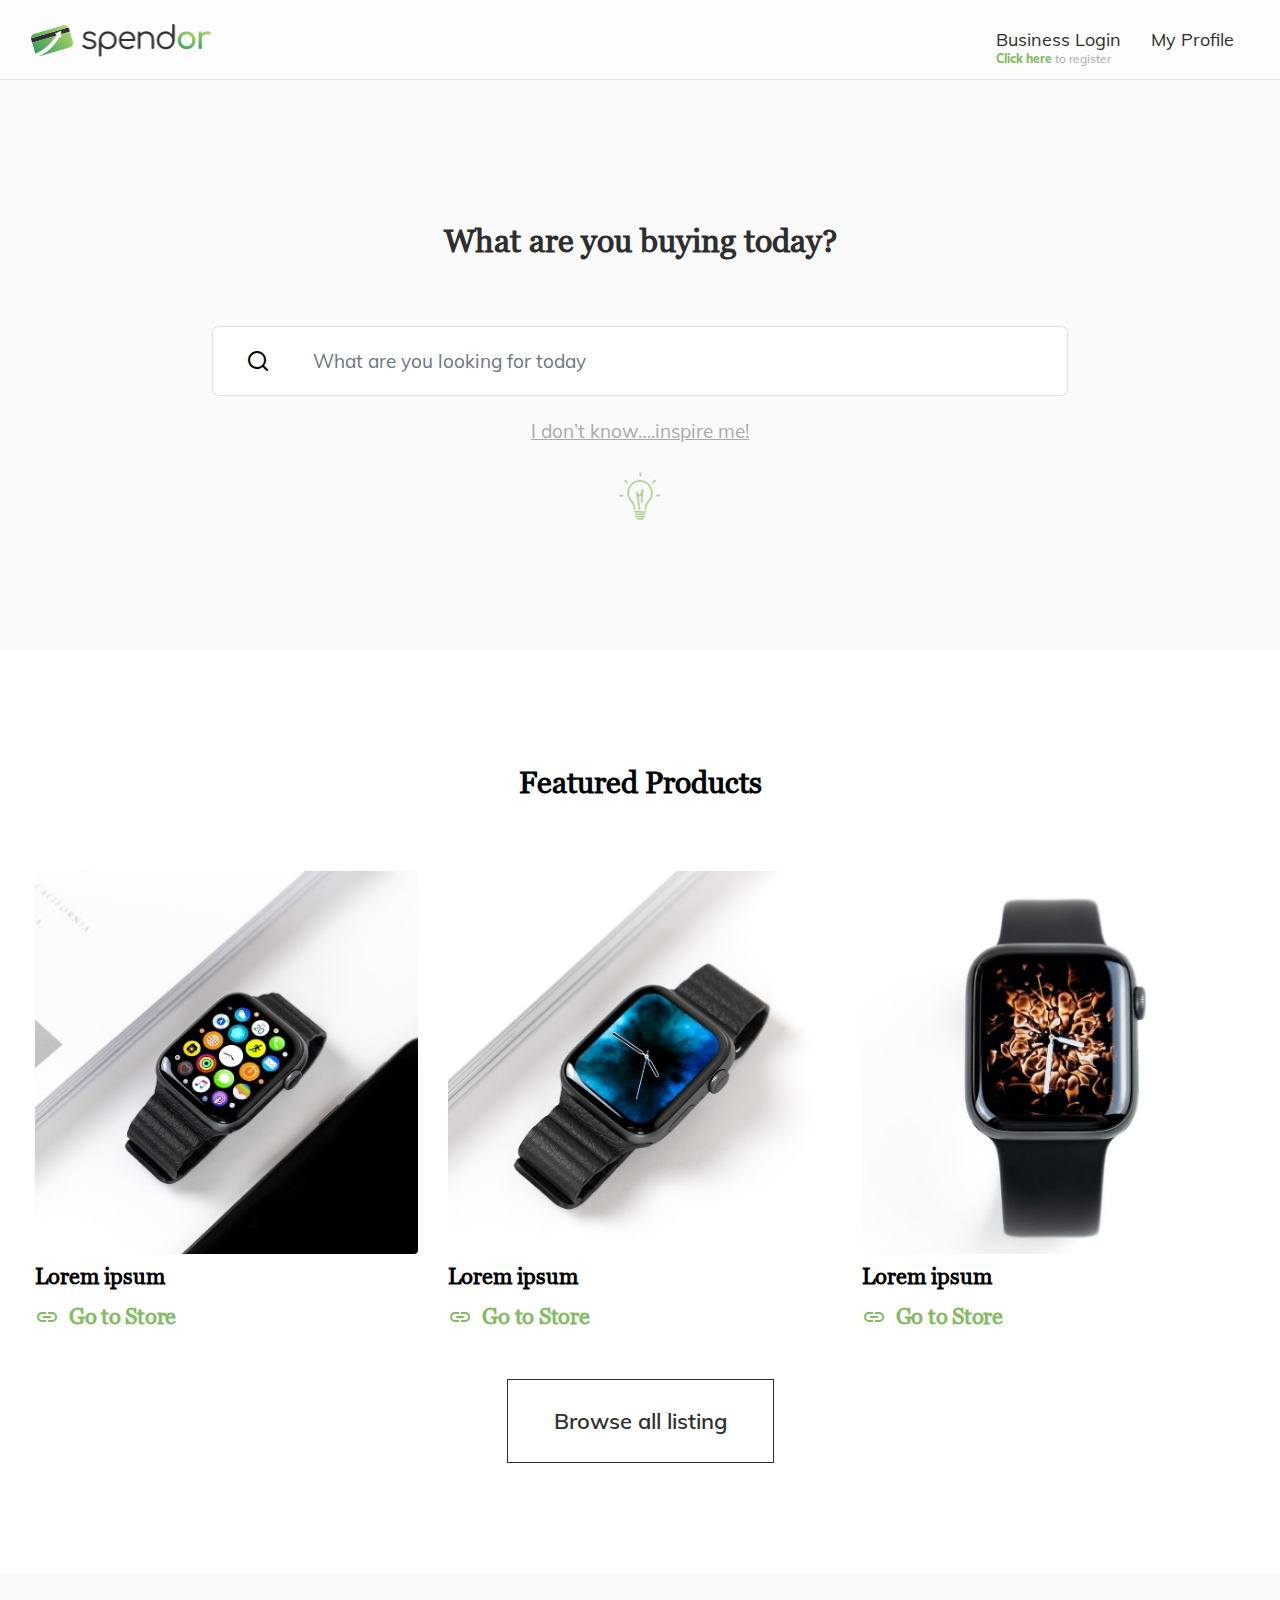
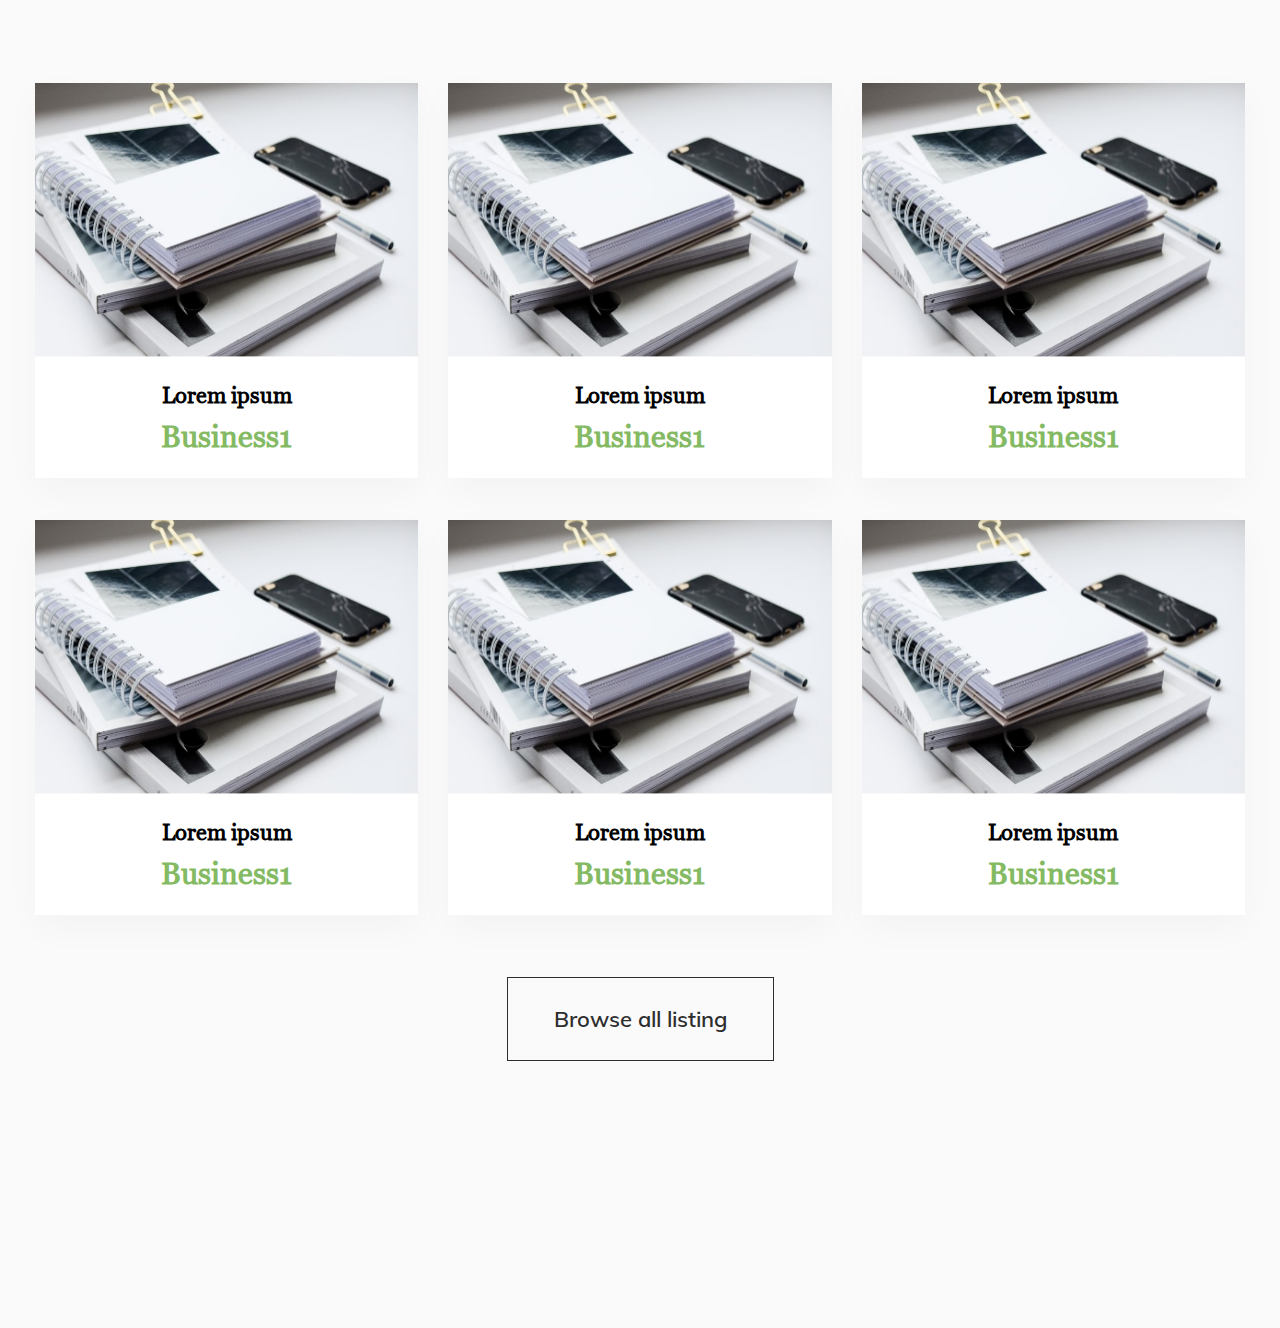
==== commit b4a2d586: "updated" ====
--- a/index.html
+++ b/index.html
@@ -13,10 +13,10 @@
   <meta property="og:url" content="">
   <!-- responsive -->
   <meta content='initial-scale=1.0,user-scalable=no,maximum-scale=1,width=device-width' name='viewport' />
-  <meta name="theme-color" content="#ed5c37">
-  <meta name="msapplication-navbutton-color" content="#48B9DB">
+  <meta name="theme-color" content="#84BA63">
+  <meta name="msapplication-navbutton-color" content="#84BA63">
   <meta name="apple-mobile-web-app-capable" content="yes">
-  <meta name="apple-mobile-web-app-status-bar-style" content="#48B9DB">
+  <meta name="apple-mobile-web-app-status-bar-style" content="#84BA63">
   <!-- Responsive END -->
   <title> Home | Spendor </title>
   <link rel="shortcut icon" href="assets/images/favicon.png" type="image/x-icon">
@@ -47,12 +47,12 @@
               <ul class="navbar-nav ml-auto">
                 
                 <li class="nav-item ">
-                  <a class="nav-link smoth-scroll" href="#">Business Login
-                  </a>
-                  <span class="bottom-link"><a href="#">Click here</a> to register</span>
+                  <a class="nav-link smoth-scroll" href="login.html">Business Login
+                  </a>
+                  <span class="bottom-link"><a href="">Click here</a> to register</span>
                 </li>
                 <li class="nav-item ">
-                  <a class="nav-link smoth-scroll active" href="#">My Profile</a>
+                  <a class="nav-link smoth-scroll " href="profile.html">My Profile</a>
                 </li> 
               </ul>
             </div>
@@ -64,43 +64,6 @@
       </div>
 
     </nav>
-
-    <!--    <nav class="navbar navbar-expand-md navbar-dark ">
-      <div class="container">
-        <div class="row row-100 col-header">
-          <div class="col-lg-3 col-12 col-30">
-            <a class="navbar-brand smoth-scroll" href="index.html"><img src="assets/images/logo.png" alt="" /></a>
-          </div>
-          <div class="col-lg-9 col-12 col-70">
-            <button class="navbar-toggler" onclick="openNav2()" type="button">
-              <span class="navbar-toggler-icon"></span>
-            </button>
-            <div class="collapse1 navbar-collapse sidenav-new-menu nav-full-menu" id="mySidenav2">
-              <a href="javascript:void(0)" class="closebtn" onclick="closeNav2()"><img src="assets/images/close-menu.png" alt=""/></a>
-              <ul class="navbar-nav ml-auto">
-                <li class="nav-item ">
-                  <a class="nav-link smoth-scroll active" href="#">Home</a>
-                </li>
-                <li class="nav-item ">
-                  <a class="nav-link smoth-scroll" href="#">Download Link</a>
-                </li>
-                <li class="nav-item ">
-                  <a class="nav-link smoth-scroll" href="#">About</a>
-                </li>
-                <li class="nav-item ">
-                  <a class="nav-link smoth-scroll" href="#">Contact</a>
-                </li>
-                
-              </ul>
-            </div>
-
-            <div id="cd-shadow-layer" onclick="closeNav2()" style="display: none;"></div>
-          </div>
-        </div>
-
-      </div>
-
-    </nav> -->
   </header>
 
   <!-- Begin page content -->
@@ -130,9 +93,16 @@
                   </div>
 
                   <div class="bulb-icon">
-                    <a href="#!">
+                    <a data-toggle="collapse" href="#collapseExample" role="button" aria-expanded="false" aria-controls="collapseExample">
                       <img src="assets/images/bulb-icon.png" alt="">
                     </a>
+                  </div>
+                  
+                  <div class="collapse" id="collapseExample">
+                    <div class="shop-button-group">
+                      <a href="#!" class="btn btn-primary">Shop by person</a>
+                      <a href="#!" class="btn btn-primary">Shop by department</a>
+                    </div>
                   </div>
 
                 </div>
@@ -155,7 +125,7 @@
             </div>
 
             <div class="row">
-              <div class="col-lg-4">
+              <div class="col-lg-4 col-md-4">
                 <div class="featured-card">
                   <div class="featured-img">
                     <a href="#!" class="">
@@ -172,7 +142,7 @@
                 </div>
               </div>
 
-              <div class="col-lg-4">
+              <div class="col-lg-4 col-md-4">
                 <div class="featured-card">
                   <div class="featured-img">
                     <a href="#!" class="">
@@ -190,7 +160,7 @@
               </div>
 
 
-              <div class="col-lg-4">
+              <div class="col-lg-4 col-md-4">
                 <div class="featured-card">
                   <div class="featured-img">
                     <a href="#!" class="">
@@ -223,77 +193,77 @@
         <div class="featured-buisness-inner">
           <div class="container">
             <div class="row">
-              <div class="col-lg-4">
-                <div class="buisness-card">
-                  <div class="b-card-img">
-                    <a href="#!">
-                      <img src="assets/images/b-img.jpg" alt="">
-                    </a>
-                  </div>
-                  <div class="b-card-body">
-                    <h3>Lorem ipsum</h3>
-                    <a href="#!">Business1</a>
-                  </div>
-                </div>
-              </div>
-
-              <div class="col-lg-4">
-                <div class="buisness-card">
-                  <div class="b-card-img">
-                    <a href="#!">
-                      <img src="assets/images/b-img.jpg" alt="">
-                    </a>
-                  </div>
-                  <div class="b-card-body">
-                    <h3>Lorem ipsum</h3>
-                    <a href="#!">Business1</a>
-                  </div>
-                </div>
-              </div>
-
-              <div class="col-lg-4">
-                <div class="buisness-card">
-                  <div class="b-card-img">
-                    <a href="#!">
-                      <img src="assets/images/b-img.jpg" alt="">
-                    </a>
-                  </div>
-                  <div class="b-card-body">
-                    <h3>Lorem ipsum</h3>
-                    <a href="#!">Business1</a>
-                  </div>
-                </div>
-              </div>
-
-              <div class="col-lg-4">
-                <div class="buisness-card">
-                  <div class="b-card-img">
-                    <a href="#!">
-                      <img src="assets/images/b-img.jpg" alt="">
-                    </a>
-                  </div>
-                  <div class="b-card-body">
-                    <h3>Lorem ipsum</h3>
-                    <a href="#!">Business1</a>
-                  </div>
-                </div>
-              </div>
-
-              <div class="col-lg-4">
-                <div class="buisness-card">
-                  <div class="b-card-img">
-                    <a href="#!">
-                      <img src="assets/images/b-img.jpg" alt="">
-                    </a>
-                  </div>
-                  <div class="b-card-body">
-                    <h3>Lorem ipsum</h3>
-                    <a href="#!">Business1</a>
-                  </div>
-                </div>
-              </div>
-
-              <div class="col-lg-4">
+              <div class="col-lg-4 col-md-4">
+                <div class="buisness-card">
+                  <div class="b-card-img">
+                    <a href="#!">
+                      <img src="assets/images/b-img.jpg" alt="">
+                    </a>
+                  </div>
+                  <div class="b-card-body">
+                    <h3>Lorem ipsum</h3>
+                    <a href="#!">Business1</a>
+                  </div>
+                </div>
+              </div>
+
+              <div class="col-lg-4 col-md-4">
+                <div class="buisness-card">
+                  <div class="b-card-img">
+                    <a href="#!">
+                      <img src="assets/images/b-img.jpg" alt="">
+                    </a>
+                  </div>
+                  <div class="b-card-body">
+                    <h3>Lorem ipsum</h3>
+                    <a href="#!">Business1</a>
+                  </div>
+                </div>
+              </div>
+
+              <div class="col-lg-4 col-md-4">
+                <div class="buisness-card">
+                  <div class="b-card-img">
+                    <a href="#!">
+                      <img src="assets/images/b-img.jpg" alt="">
+                    </a>
+                  </div>
+                  <div class="b-card-body">
+                    <h3>Lorem ipsum</h3>
+                    <a href="#!">Business1</a>
+                  </div>
+                </div>
+              </div>
+
+              <div class="col-lg-4 col-md-4">
+                <div class="buisness-card">
+                  <div class="b-card-img">
+                    <a href="#!">
+                      <img src="assets/images/b-img.jpg" alt="">
+                    </a>
+                  </div>
+                  <div class="b-card-body">
+                    <h3>Lorem ipsum</h3>
+                    <a href="#!">Business1</a>
+                  </div>
+                </div>
+              </div>
+
+              <div class="col-lg-4 col-md-4">
+                <div class="buisness-card">
+                  <div class="b-card-img">
+                    <a href="#!">
+                      <img src="assets/images/b-img.jpg" alt="">
+                    </a>
+                  </div>
+                  <div class="b-card-body">
+                    <h3>Lorem ipsum</h3>
+                    <a href="#!">Business1</a>
+                  </div>
+                </div>
+              </div>
+
+              <div class="col-lg-4 col-md-4">
                 <div class="buisness-card">
                   <div class="b-card-img">
                     <a href="#!">
--- a/assets/css/custom.css
+++ b/assets/css/custom.css
@@ -73,11 +73,6 @@
   -webkit-transition: all 0.2s;
   transition: all 0.2s;
   color: #000;
-}
-
-a:hover {
-  color: #fff;
-  text-decoration: none;
 }
 
 a:focus {
@@ -141,7 +136,6 @@
 }
 
 .header {
-  height: 80px;
   position: relative;
 }
 
@@ -279,6 +273,10 @@
   font-weight: 800;
 }
 
+.header .navbar .collapse1 .navbar-nav .nav-item .bottom-link a:hover {
+  text-decoration: underline;
+}
+
 .header .navbar .collapse1 .navbar-nav .nav-btn .nav-link {
   font-size: 16px;
   min-height: 30px;
@@ -288,20 +286,82 @@
   color: #84BA63;
 }
 
+.dropdown-user .user-profile {
+  height: 60px;
+  width: 60px;
+  min-width: 60px;
+  display: block;
+  overflow: hidden;
+}
+
+.dropdown-user .user-profile span {
+  display: block;
+}
+
+.dropdown-user .user-profile span img {
+  width: 100%;
+  height: 100%;
+  -o-object-fit: cover;
+     object-fit: cover;
+}
+
+.dropdown-user .dropdown-menu {
+  background-color: #fff;
+  border: 0;
+  right: 0;
+  margin-top: 10px;
+  -webkit-box-shadow: 0 12px 14px rgba(0, 0, 0, 0.09);
+          box-shadow: 0 12px 14px rgba(0, 0, 0, 0.09);
+  padding: 10px 0 5px 0;
+  border-radius: 6px;
+}
+
+.dropdown-user .dropdown-menu::before {
+  content: "";
+  border-top: 10px solid transparent;
+  border-right: 7px solid transparent;
+  border-bottom: 10px solid #fff;
+  border-left: 7px solid transparent;
+  display: inline-block;
+  position: absolute;
+  top: -20px;
+  right: 17px;
+}
+
+.dropdown-user .dropdown-menu ul li {
+  border-bottom: 1px solid #FAFAFA;
+}
+
+.dropdown-user .dropdown-menu ul li:last-child {
+  border: 0px solid #FAFAFA;
+}
+
+.dropdown-user .dropdown-menu a {
+  padding: 14px 20px;
+  font-size: 14px;
+  line-height: 24px;
+  color: #071C2E;
+  font-weight: 400;
+}
+
+.dropdown-user .dropdown-menu a:active {
+  background-color: #fafafa;
+}
+
 .sidenav-new-menu .closebtn {
   display: none;
 }
 
 /*############################## Home section ###############################*/
 .form-group {
-  margin-bottom: 20px;
+  margin-bottom: 18px;
 }
 
 .form-group label {
-  font-size: 18px;
-  color: #181818;
+  font-size: 14px;
+  color: #484848;
   letter-spacing: 0;
-  font-weight: 400;
+  font-weight: 600;
   margin-bottom: 10px;
 }
 
@@ -310,10 +370,12 @@
   height: 50px;
   background-color: #ffffff;
   border-radius: 7px;
-  font-size: 18px;
+  font-size: 16px;
   -webkit-box-shadow: none;
           box-shadow: none;
+  padding: 12px 15px;
   outline: 0;
+  color: #000;
 }
 
 .form-group .form-control:focus {
@@ -350,9 +412,29 @@
   background-color: transparent !important;
   border-color: #2E2E2E !important;
   color: #2E2E2E;
-  display: block;
+  display: -webkit-box;
+  display: -ms-flexbox;
+  display: flex;
+  -webkit-box-align: center;
+      -ms-flex-align: center;
+          align-items: center;
+  -webkit-box-pack: center;
+      -ms-flex-pack: center;
+          justify-content: center;
   max-width: 272px;
   border-radius: 0 !important;
+  -webkit-box-shadow: none;
+          box-shadow: none;
+}
+
+.btn.btn-primary:hover {
+  border-color: #84BA63 !important;
+  color: #84BA63;
+}
+
+.btn.btn-primary:active {
+  border-color: #84BA63 !important;
+  color: #84BA63;
 }
 
 /*  middle section start here */
@@ -432,9 +514,351 @@
   line-height: 30px;
 }
 
+.middle-section .search-seaction .serach-content .search-link a:hover {
+  color: #84BA63;
+}
+
 .middle-section .search-seaction .serach-content .bulb-icon a img {
   width: 42px;
   height: 48px;
+}
+
+.middle-section .search-seaction .serach-content .shop-button-group {
+  display: -webkit-box;
+  display: -ms-flexbox;
+  display: flex;
+  -webkit-box-align: center;
+      -ms-flex-align: center;
+          align-items: center;
+  -webkit-box-pack: center;
+      -ms-flex-pack: center;
+          justify-content: center;
+  padding: 40px 0 0 0;
+  display: flex;
+  align-items: center;
+  justify-content: center;
+}
+
+.middle-section .search-seaction .serach-content .shop-button-group .btn {
+  border-radius: 12px !important;
+  height: 70px;
+  font-size: 18px;
+  line-height: 22px;
+  font-weight: 700;
+  display: -webkit-box;
+  display: -ms-flexbox;
+  display: flex;
+  -webkit-box-align: center;
+      -ms-flex-align: center;
+          align-items: center;
+  max-width: 232px;
+  width: 100%;
+  padding: 20px 20px !important;
+  -webkit-box-pack: center;
+      -ms-flex-pack: center;
+          justify-content: center;
+  margin-right: 15px;
+  border-color: #DEDEDE !important;
+  -webkit-box-shadow: none;
+          box-shadow: none;
+}
+
+.middle-section .search-seaction .serach-content .shop-button-group .btn:hover {
+  border-color: #84BA63 !important;
+}
+
+.middle-section .search-seaction .serach-content .shop-button-group .btn:active {
+  border-color: #84BA63 !important;
+  color: #84BA63 !important;
+}
+
+.middle-section .search-seaction .serach-content .shop-button-group .btn:last-child {
+  margin-bottom: 0;
+}
+
+.middle-section .search-seaction .serach-result-content {
+  text-align: center;
+  margin: 0 auto;
+  max-width: 855px;
+}
+
+.middle-section .search-seaction .serach-result-content h1 {
+  font-size: 32px;
+  line-height: 61px;
+  color: #2E2E2E;
+  margin-bottom: 55px;
+  font-family: "Georgia Regular";
+  letter-spacing: 0;
+  font-weight: 600;
+}
+
+.middle-section .search-seaction .serach-result-content .shop-box-group {
+  max-width: 500px;
+  margin: 0 auto;
+  display: -webkit-box;
+  display: -ms-flexbox;
+  display: flex;
+  -webkit-box-align: center;
+      -ms-flex-align: center;
+          align-items: center;
+  -webkit-box-pack: center;
+      -ms-flex-pack: center;
+          justify-content: center;
+}
+
+.middle-section .search-seaction .serach-result-content .shop-box-group .shop-box {
+  margin: 0 0px;
+}
+
+.middle-section .search-seaction .serach-result-content .shop-box-group .shop-box .shop-circle {
+  height: 134px;
+  width: 134px;
+  border: 1px solid #D6D6D6;
+  border-radius: 67px;
+  border-radius: 67px;
+  display: -webkit-box;
+  display: -ms-flexbox;
+  display: flex;
+  -webkit-box-align: center;
+      -ms-flex-align: center;
+          align-items: center;
+  -webkit-box-pack: center;
+      -ms-flex-pack: center;
+          justify-content: center;
+  margin: 0 15px;
+}
+
+.middle-section .search-seaction .serach-result-content .shop-box-group .shop-box .shop-circle span {
+  display: -webkit-box;
+  display: -ms-flexbox;
+  display: flex;
+  -webkit-box-align: center;
+      -ms-flex-align: center;
+          align-items: center;
+  -webkit-box-pack: center;
+      -ms-flex-pack: center;
+          justify-content: center;
+}
+
+.middle-section .search-seaction .serach-result-content .shop-box-group .shop-box .shop-circle span img {
+  width: auto;
+}
+
+.middle-section .search-seaction .serach-result-content .shop-box-group .shop-box .active {
+  border: 1px solid #84BA63;
+  position: relative;
+}
+
+.middle-section .search-seaction .serach-result-content .shop-box-group .shop-box .active:before {
+  content: '';
+  position: absolute;
+  right: 7px;
+  top: 5px;
+  background-image: url("data:image/svg+xml,%3Csvg id='Group_8_Copy' data-name='Group 8 Copy' xmlns='http://www.w3.org/2000/svg' width='26' height='26' viewBox='0 0 26 26'%3E%3Ccircle id='Oval' cx='13' cy='13' r='13' fill='%2384ba63'/%3E%3Cpath id='Path_15' data-name='Path 15' d='M0,3,3,6,9,0' transform='translate(9 10)' fill='none' stroke='%23fff' stroke-linecap='round' stroke-miterlimit='10' stroke-width='2'/%3E%3C/svg%3E%0A");
+  background-position: center;
+  background-repeat: no-repeat;
+  background-size: contain;
+  display: block;
+  height: 26px;
+  width: 26px;
+}
+
+.middle-section .search-seaction .serach-result-content .shop-box-group .shop-box .icon-arrow {
+  background-image: url("data:image/svg+xml,%3Csvg xmlns='http://www.w3.org/2000/svg' width='18.566' height='10.731' viewBox='0 0 18.566 10.731'%3E%3Cg id='Group_2' data-name='Group 2' transform='translate(0.4 0.566)'%3E%3Cpath id='Path_10' data-name='Path 10' d='M0,.4H16.8' transform='translate(0 4.4)' fill='none' stroke='%232e2e2e' stroke-linecap='round' stroke-miterlimit='10' stroke-width='0.8'/%3E%3Cpath id='Path_11' data-name='Path 11' d='M0,0,4.8,4.8,0,9.6' transform='translate(12.8)' fill='none' stroke='%232e2e2e' stroke-linecap='round' stroke-miterlimit='10' stroke-width='0.8'/%3E%3C/g%3E%3C/svg%3E%0A");
+  background-size: 20px;
+  background-position: center;
+  background-repeat: no-repeat;
+  height: 10px;
+  width: 20px;
+  margin-left: 10px;
+}
+
+.middle-section .search-seaction .serach-result-content .shop-box-group .shop-box .shop-link {
+  display: -webkit-box;
+  display: -ms-flexbox;
+  display: flex;
+  -webkit-box-align: center;
+      -ms-flex-align: center;
+          align-items: center;
+  -webkit-box-pack: center;
+      -ms-flex-pack: center;
+          justify-content: center;
+  white-space: nowrap;
+  margin-top: 20px;
+  font-family: "Georgia Regular";
+  color: #2E2E2E;
+  font-size: 16px;
+  line-height: 19px;
+}
+
+.middle-section .search-seaction .serach-result-content .shop-box-group .circle-3 span img {
+  position: relative;
+  top: -7px;
+  right: -3px;
+}
+
+.middle-section .search-seaction .serach-result-content .div-go {
+  padding: 40px 0 20px 0;
+  display: -webkit-box;
+  display: -ms-flexbox;
+  display: flex;
+  -webkit-box-align: center;
+      -ms-flex-align: center;
+          align-items: center;
+  -webkit-box-pack: center;
+      -ms-flex-pack: center;
+          justify-content: center;
+}
+
+.middle-section .search-seaction .serach-result-content .div-go .btn-go {
+  background-color: #84BA63;
+  color: #fff;
+  height: 50px;
+  max-width: 182px;
+  width: 100%;
+  display: -webkit-box;
+  display: -ms-flexbox;
+  display: flex;
+  -webkit-box-align: center;
+      -ms-flex-align: center;
+          align-items: center;
+  -webkit-box-pack: center;
+      -ms-flex-pack: center;
+          justify-content: center;
+  font-size: 18px;
+  line-height: 24px;
+  font-weight: 700;
+  border-radius: 12px;
+  -webkit-box-shadow: none;
+          box-shadow: none;
+}
+
+.middle-section .search-seaction .serach-result-content .div-go-second {
+  display: -webkit-box;
+  display: -ms-flexbox;
+  display: flex;
+  -webkit-box-align: center;
+      -ms-flex-align: center;
+          align-items: center;
+  -webkit-box-pack: center;
+      -ms-flex-pack: center;
+          justify-content: center;
+}
+
+.middle-section .search-seaction .serach-result-content .div-go-second p {
+  margin-right: 10px;
+  font-size: 18px;
+  line-height: 22px;
+  font-weight: 700;
+  color: #A9A9A9;
+  margin-bottom: 0;
+}
+
+.middle-section .search-seaction .serach-result-content .div-go-second .btn-go {
+  background-color: transparent;
+  height: 50px;
+  max-width: 113px;
+  width: 100%;
+  display: -webkit-box;
+  display: -ms-flexbox;
+  display: flex;
+  -webkit-box-align: center;
+      -ms-flex-align: center;
+          align-items: center;
+  -webkit-box-pack: center;
+      -ms-flex-pack: center;
+          justify-content: center;
+  font-size: 18px;
+  line-height: 24px;
+  font-weight: 700;
+  border-radius: 12px;
+  color: #2E2E2E;
+  border-color: #D6D6D6;
+  -webkit-box-shadow: none;
+          box-shadow: none;
+}
+
+.middle-section .search-seaction .serach-result-content .dropdown-custom {
+  padding: 40px 40px;
+  border-radius: 9px;
+  border: 0;
+  -webkit-box-shadow: 0 2px 12px rgba(0, 0, 0, 0.05);
+          box-shadow: 0 2px 12px rgba(0, 0, 0, 0.05);
+  margin-top: -30%;
+  max-width: 417px;
+  min-width: 417px;
+  width: 100%;
+}
+
+.middle-section .search-seaction .serach-result-content .dropdown-custom::before {
+  content: "";
+  border-top: 10px solid transparent;
+  border-right: 7px solid transparent;
+  border-bottom: 10px solid #fff;
+  border-left: 7px solid transparent;
+  display: inline-block;
+  position: absolute;
+  top: 30%;
+  left: -17px;
+  -webkit-transform: rotate(-90deg);
+          transform: rotate(-90deg);
+}
+
+.middle-section .search-seaction .serach-result-content .dropdown-custom h3 {
+  font-size: 19px;
+  line-height: 24px;
+  color: #767676;
+  width: 100%;
+  margin-bottom: 30px;
+}
+
+.middle-section .search-seaction .serach-result-content .dropdown-custom .custom-checkbox {
+  padding-left: 30px;
+}
+
+.middle-section .search-seaction .serach-result-content .dropdown-custom .custom-checkbox .custom-control-label {
+  white-space: normal;
+  font-size: 16px;
+  line-height: 20px;
+}
+
+.middle-section .search-seaction .serach-result-content .dropdown-custom .custom-checkbox .custom-control-label:after {
+  height: 18px;
+  width: 18px;
+  top: 2px;
+  left: -30px;
+}
+
+.middle-section .search-seaction .serach-result-content .dropdown-custom .custom-checkbox .custom-control-label:before {
+  height: 18px;
+  width: 18px;
+  top: 2px;
+  left: -30px;
+}
+
+.middle-section .search-seaction .serach-result-content .dropdown-custom .custom-checkbox .custom-control-input:checked ~ .custom-control-label::before {
+  background-color: #000 !important;
+  border-color: #000 !important;
+}
+
+.middle-section .search-seaction .serach-result-content .dropdown-custom .custom-checkbox .custom-control-input:checked ~ .custom-control-label::after {
+  background-image: url("data:image/svg+xml,%3Csvg xmlns='http://www.w3.org/2000/svg' width='14' height='10.42' viewBox='0 0 14 10.42'%3E%3Cpath id='Path' d='M5,10.42l-5-5L1.41,4.01,5,7.59,12.59,0,14,1.42Z' fill='%23fff'/%3E%3C/svg%3E%0A");
+  background-size: 12px;
+}
+
+.middle-section .search-seaction .serach-result-content .dropdown-custom .text-drop-down {
+  font-size: 14px;
+  line-height: 21px;
+  color: rgba(46, 46, 46, 0.5);
+  margin-top: 18px;
+}
+
+.middle-section .search-seaction .serach-result-content .dropdown-custom .text-drop-down span {
+  color: #84BA63;
+  font-weight: 600;
+  display: inline-block;
+  position: relative;
+  top: 3px;
 }
 
 .middle-section .feature-section {
@@ -570,6 +994,1771 @@
           justify-content: center;
 }
 
+.middle-section .authorized-section {
+  padding: 110px 0;
+  background-color: #FAFAFA;
+  min-height: calc(100vh - 80px);
+}
+
+.middle-section .authorized-section .forgot-content h2 {
+  margin-bottom: 10px !important;
+}
+
+.middle-section .authorized-section .forgot-text p {
+  margin-bottom: 30px;
+  font-size: 20px;
+  color: rgba(46, 46, 46, 0.5);
+  letter-spacing: 0;
+  line-height: 26px;
+}
+
+.middle-section .authorized-section .content h2 {
+  font-size: 32px;
+  line-height: 36px;
+  color: #484848;
+  font-family: "Georgia Regular";
+  font-weight: 700;
+  margin-bottom: 50px;
+  letter-spacing: 0.8px;
+}
+
+.middle-section .authorized-section .content .form-group {
+  margin-bottom: 20px;
+}
+
+.middle-section .authorized-section .content .login-group {
+  padding-top: 22px;
+  display: -webkit-box;
+  display: -ms-flexbox;
+  display: flex;
+  -webkit-box-align: center;
+      -ms-flex-align: center;
+          align-items: center;
+  -webkit-box-pack: start;
+      -ms-flex-pack: start;
+          justify-content: flex-start;
+}
+
+.middle-section .authorized-section .content .login-group .btn {
+  margin-right: 10px;
+  -webkit-box-shadow: none;
+          box-shadow: none;
+}
+
+.middle-section .authorized-section .content .login-group .btn:last-child {
+  margin-right: 0;
+}
+
+.middle-section .authorized-section .content .login-group .btn-green {
+  background-color: #84BA63;
+  color: #fff;
+  padding: 11px 20px;
+  max-width: 213px;
+  display: -webkit-box;
+  display: -ms-flexbox;
+  display: flex;
+  -webkit-box-align: center;
+      -ms-flex-align: center;
+          align-items: center;
+  text-align: center;
+  -webkit-box-pack: center;
+      -ms-flex-pack: center;
+          justify-content: center;
+  font-size: 18px;
+  color: #FFFFFF;
+  text-align: center;
+  line-height: 25px;
+  font-weight: 600;
+  width: 100%;
+}
+
+.middle-section .authorized-section .content .login-group .btn-green-outline {
+  font-size: 18px;
+  color: #84BA63;
+  text-align: center;
+  padding: 11px 20px;
+  line-height: 25px;
+  font-weight: 700;
+}
+
+.middle-section .authorized-section .content hr {
+  margin: 30px 0;
+  color: #EBEBEB;
+}
+
+.middle-section .authorized-section .content .form-bootm-text p {
+  font-size: 18px;
+  color: rgba(0, 0, 0, 0.4);
+  line-height: 25px;
+  font-weight: 400;
+}
+
+.middle-section .authorized-section .content .form-bootm-text p .form-link {
+  color: #84BA63;
+  text-decoration: underline;
+}
+
+.middle-section .lisitng-section {
+  padding: 60px 0;
+  min-height: 500px;
+}
+
+.middle-section .lisitng-section .listing-header {
+  display: -webkit-box;
+  display: -ms-flexbox;
+  display: flex;
+  -webkit-box-align: center;
+      -ms-flex-align: center;
+          align-items: center;
+  -webkit-box-pack: justify;
+      -ms-flex-pack: justify;
+          justify-content: space-between;
+  margin-bottom: 35px;
+}
+
+.middle-section .lisitng-section .listing-header .search-bar {
+  max-width: 411px;
+  width: 100%;
+  margin-right: 10px;
+}
+
+.middle-section .lisitng-section .listing-header .search-bar .form-group {
+  width: 100%;
+  margin-bottom: 0;
+}
+
+.middle-section .lisitng-section .listing-header .search-bar .form-group .form-control {
+  height: 50px;
+  border-radius: 42px !important;
+  border: 1px solid #979797;
+  width: 100% !important;
+  display: block;
+  padding: 12px 20px;
+  font-size: 19px;
+  line-height: 30px;
+  color: #000;
+}
+
+.middle-section .lisitng-section .listing-header .btn-filter {
+  background-color: #2E2E2E;
+  color: #fff;
+  font-size: 19px;
+  line-height: 30px;
+  height: 50px;
+  width: 164px;
+  width: 100%;
+  padding: 13px 40px;
+  border-radius: 100px;
+  display: -webkit-box;
+  display: -ms-flexbox;
+  display: flex;
+  -webkit-box-align: center;
+      -ms-flex-align: center;
+          align-items: center;
+  -webkit-box-pack: center;
+      -ms-flex-pack: center;
+          justify-content: center;
+}
+
+.middle-section .lisitng-section .listing-header .icon-filter {
+  content: '' !important;
+  position: relative;
+  display: inline-block;
+  background-size: contain;
+  width: 24px;
+  height: 24px;
+  margin-right: 15px;
+  background-image: url("data:image/svg+xml,%3Csvg id='basic_slider_03' data-name='basic / slider_03' xmlns='http://www.w3.org/2000/svg' xmlns:xlink='http://www.w3.org/1999/xlink' width='24' height='24' viewBox='0 0 24 24'%3E%3Cdefs%3E%3CclipPath id='clip-path'%3E%3Crect id='basic_slider_03_Background_Mask_' data-name='basic / slider_03 (Background/Mask)' width='24' height='24' fill='none'/%3E%3C/clipPath%3E%3C/defs%3E%3Crect id='basic_slider_03_Background_Mask_2' data-name='basic / slider_03 (Background/Mask)' width='24' height='24' fill='none'/%3E%3Cg id='basic_slider_03-2' data-name='basic / slider_03' clip-path='url(%23clip-path)'%3E%3Cpath id='basic_slider_03-3' data-name='basic / slider_03' d='M5,18H3V16H0V14H3V12H5v6Zm15-2H7V14H20v2Zm-5-4H13V10H0V8H13V6.012h2V12Zm5-2H17V8h3v2ZM9,6H7V4H0V2H7V0H9V6ZM20,4H11V2h9V4Z' transform='translate(2 3)' fill='%23fff'/%3E%3C/g%3E%3C/svg%3E%0A");
+}
+
+.middle-section .lisitng-section .listing-header .dropdown-custom {
+  -webkit-transform: none !important;
+          transform: none !important;
+  margin-top: 70px !important;
+  top: 0;
+  right: 0 !important;
+  left: auto !important;
+  padding: 40px 40px;
+  border-radius: 9px;
+  border: 0;
+  -webkit-box-shadow: 0 2px 12px rgba(0, 0, 0, 0.05);
+          box-shadow: 0 2px 12px rgba(0, 0, 0, 0.05);
+  margin-top: -30%;
+  max-width: 417px;
+  min-width: 417px;
+  width: 100%;
+}
+
+.middle-section .lisitng-section .listing-header .dropdown-custom::before {
+  content: "";
+  border-top: 10px solid transparent;
+  border-right: 7px solid transparent;
+  border-bottom: 10px solid #fff;
+  border-left: 7px solid transparent;
+  display: inline-block;
+  position: absolute;
+  top: -20px;
+  right: 17px;
+}
+
+.middle-section .lisitng-section .listing-header .dropdown-custom h3 {
+  font-size: 19px;
+  line-height: 24px;
+  color: #767676;
+  width: 100%;
+  margin-bottom: 30px;
+}
+
+.middle-section .lisitng-section .listing-header .dropdown-custom .custom-checkbox {
+  padding-left: 30px;
+}
+
+.middle-section .lisitng-section .listing-header .dropdown-custom .custom-checkbox .custom-control-label {
+  white-space: normal;
+  font-size: 16px;
+  line-height: 20px;
+}
+
+.middle-section .lisitng-section .listing-header .dropdown-custom .custom-checkbox .custom-control-label:after {
+  height: 18px;
+  width: 18px;
+  top: 2px;
+  left: -30px;
+}
+
+.middle-section .lisitng-section .listing-header .dropdown-custom .custom-checkbox .custom-control-label:before {
+  height: 18px;
+  width: 18px;
+  top: 2px;
+  left: -30px;
+}
+
+.middle-section .lisitng-section .listing-header .dropdown-custom .custom-checkbox .custom-control-input:checked ~ .custom-control-label::before {
+  background-color: #000 !important;
+  border-color: #000 !important;
+}
+
+.middle-section .lisitng-section .listing-header .dropdown-custom .custom-checkbox .custom-control-input:checked ~ .custom-control-label::after {
+  background-image: url("data:image/svg+xml,%3Csvg xmlns='http://www.w3.org/2000/svg' width='14' height='10.42' viewBox='0 0 14 10.42'%3E%3Cpath id='Path' d='M5,10.42l-5-5L1.41,4.01,5,7.59,12.59,0,14,1.42Z' fill='%23fff'/%3E%3C/svg%3E%0A");
+  background-size: 12px;
+}
+
+.middle-section .lisitng-section .listing-header .dropdown-custom .text-drop-down {
+  font-size: 14px;
+  line-height: 21px;
+  color: rgba(46, 46, 46, 0.5);
+  margin-top: 18px;
+}
+
+.middle-section .lisitng-section .listing-header .dropdown-custom .text-drop-down span {
+  color: #84BA63;
+  font-weight: 600;
+  display: inline-block;
+  position: relative;
+  top: 3px;
+}
+
+.middle-section .lisitng-section .result-text p {
+  font-size: 19px;
+  line-height: 30px;
+  color: #767676;
+  margin-bottom: 24px;
+}
+
+.middle-section .lisitng-section .row-10 {
+  margin: 0 -10px;
+}
+
+.middle-section .lisitng-section .row-10 .pad-10 {
+  padding: 0 10px;
+}
+
+.middle-section .lisitng-section .buisness-box {
+  margin-bottom: 30px;
+}
+
+.middle-section .lisitng-section .buisness-box .buisenss-img a {
+  display: block;
+}
+
+.middle-section .lisitng-section .buisness-box .buisenss-img a img {
+  height: 255px;
+  width: 100%;
+  -o-object-fit: cover;
+     object-fit: cover;
+}
+
+.middle-section .lisitng-section .buisness-box .buisness-body {
+  width: 100%;
+  padding: 20px 0 10px 0;
+}
+
+.middle-section .lisitng-section .buisness-box .buisness-body h3 {
+  font-size: 18px;
+  color: #84BA63;
+  line-height: 21px;
+  letter-spacing: 0;
+  margin-bottom: 7px;
+  font-family: "Georgia Regular";
+}
+
+.middle-section .lisitng-section .buisness-box .buisness-body h3 a {
+  color: inherit;
+}
+
+.middle-section .lisitng-section .buisness-box .buisness-body p {
+  font-size: 16px;
+  line-height: 24px;
+  color: #2E2E2E;
+  -webkit-line-clamp: 1;
+  -webkit-box-orient: vertical;
+  display: -webkit-box;
+  text-overflow: ellipsis;
+  width: 98%;
+  overflow: hidden;
+}
+
+.middle-section .business-detail-section {
+  padding: 70px 0 40px 0;
+  background-color: #F8F8F8;
+}
+
+.middle-section .business-detail-section .content {
+  padding-right: 60px;
+}
+
+.middle-section .business-detail-section .content .buiness-info {
+  display: -webkit-box;
+  display: -ms-flexbox;
+  display: flex;
+  -webkit-box-align: center;
+      -ms-flex-align: center;
+          align-items: center;
+  -webkit-box-pack: start;
+      -ms-flex-pack: start;
+          justify-content: flex-start;
+  margin-bottom: 74px;
+}
+
+.middle-section .business-detail-section .content .buiness-info .buisness-img {
+  height: 150px;
+  width: 150px;
+  min-width: 150px;
+}
+
+.middle-section .business-detail-section .content .buiness-info .buisness-img img {
+  height: 100%;
+  width: 100%;
+  -o-object-fit: cover;
+     object-fit: cover;
+}
+
+.middle-section .business-detail-section .content .buiness-info .buisness-desc {
+  padding-left: 40px;
+}
+
+.middle-section .business-detail-section .content .buiness-info .buisness-desc h3 {
+  font-size: 36px;
+  line-height: 46px;
+  color: #2E2E2E;
+}
+
+.middle-section .business-detail-section .content .buiness-info .buisness-desc h3 span {
+  color: rgba(46, 46, 46, 0.3);
+  font-size: 20px;
+  line-height: 26px;
+  font-weight: 400;
+}
+
+.middle-section .business-detail-section .content .buiness-info .buisness-desc a {
+  font-size: 20px;
+  line-height: 26px;
+  color: #84BA63;
+  text-decoration: none;
+  margin-bottom: 11px;
+  display: block;
+}
+
+.middle-section .business-detail-section .content .buiness-info .buisness-desc a img {
+  height: 24px;
+  width: 24px;
+  margin-right: 10px;
+  position: relative;
+  top: -2px;
+}
+
+.middle-section .business-detail-section .content .buiness-info .buisness-desc p {
+  color: rgba(46, 46, 46, 0.5);
+  font-size: 20px;
+  line-height: 26px;
+  margin-bottom: 0;
+}
+
+.middle-section .business-detail-section .content .our-story h3 {
+  font-size: 22px;
+  line-height: 46px;
+  color: #2E2E2E;
+  font-weight: 700;
+  font-family: "Georgia Regular";
+  margin-bottom: 15px;
+}
+
+.middle-section .business-detail-section .content .our-story p {
+  font-size: 20px;
+  line-height: 29px;
+  color: rgba(46, 46, 46, 0.5);
+  margin-bottom: 26px;
+}
+
+.middle-section .business-detail-section .content .our-story .btn {
+  padding: 8px 16px;
+  background-color: #84BA63;
+  color: #fff;
+  height: 46px;
+  font-weight: 600;
+  border-radius: 4px;
+  max-width: 213px;
+  width: 100%;
+  font-size: 18px;
+  line-height: 25px;
+  display: -webkit-box;
+  display: -ms-flexbox;
+  display: flex;
+  -webkit-box-align: center;
+      -ms-flex-align: center;
+          align-items: center;
+  -webkit-box-pack: center;
+      -ms-flex-pack: center;
+          justify-content: center;
+}
+
+.middle-section .business-detail-section .detail-left {
+  padding-left: 55px;
+  border-left: 1px solid #E6E6E6;
+}
+
+.middle-section .business-detail-section .buiness-link ul {
+  margin: 0;
+  padding: 0;
+  list-style: none;
+}
+
+.middle-section .business-detail-section .buiness-link ul li {
+  font-size: 20px;
+  line-height: 26px;
+  margin-bottom: 27px;
+  display: -webkit-box;
+  display: -ms-flexbox;
+  display: flex;
+  -webkit-box-align: center;
+      -ms-flex-align: center;
+          align-items: center;
+  -webkit-box-pack: start;
+      -ms-flex-pack: start;
+          justify-content: flex-start;
+  color: rgba(0, 0, 0, 0.5);
+  font-weight: 600;
+}
+
+.middle-section .business-detail-section .buiness-link ul li a {
+  font-size: 20px;
+  line-height: 26px;
+  display: -webkit-box;
+  display: -ms-flexbox;
+  display: flex;
+  -webkit-box-align: center;
+      -ms-flex-align: center;
+          align-items: center;
+  -webkit-box-pack: start;
+      -ms-flex-pack: start;
+          justify-content: flex-start;
+  color: rgba(0, 0, 0, 0.5);
+  font-weight: 600;
+  text-decoration: none;
+}
+
+.middle-section .business-detail-section .buiness-link ul li .web-link {
+  color: #84BA63;
+  text-decoration: underline;
+}
+
+.middle-section .business-detail-section .social-media {
+  margin: 3px 0 30px 0;
+}
+
+.middle-section .business-detail-section .social-media ul {
+  padding-bottom: 30px;
+  border-bottom: 1px solid #E6E6E6;
+}
+
+.middle-section .business-detail-section .social-media ul li {
+  display: inline-block;
+  margin-right: 20px;
+}
+
+.middle-section .business-detail-section .social-media ul li a {
+  height: 60px;
+  width: 60px;
+  display: block;
+  border: 1px solid rgba(114, 114, 114, 0.3);
+  border-radius: 100%;
+  display: -webkit-box;
+  display: -ms-flexbox;
+  display: flex;
+  -webkit-box-align: center;
+      -ms-flex-align: center;
+          align-items: center;
+  -webkit-box-pack: center;
+      -ms-flex-pack: center;
+          justify-content: center;
+  color: #A9A9A9;
+  text-decoration: none;
+}
+
+.middle-section .business-detail-section .social-media ul li a:hover {
+  color: #84BA63;
+  border-color: #84BA63;
+}
+
+.middle-section .business-detail-section .quality-div {
+  padding-bottom: 30px;
+  border-bottom: 1px solid #E6E6E6;
+}
+
+.middle-section .business-detail-section .quality-div h3 {
+  font-size: 20px;
+  line-height: 25px;
+  color: #A9A9A9;
+  margin-bottom: 20px;
+  font-weight: 500;
+  font-style: italic;
+}
+
+.middle-section .business-detail-section .quality-div .review {
+  display: -webkit-box;
+  display: -ms-flexbox;
+  display: flex;
+  -webkit-box-align: center;
+      -ms-flex-align: center;
+          align-items: center;
+  -webkit-box-pack: justify;
+      -ms-flex-pack: justify;
+          justify-content: space-between;
+  margin-bottom: 15px;
+}
+
+.middle-section .business-detail-section .quality-div .review:last-child {
+  margin-bottom: 0;
+}
+
+.middle-section .business-detail-section .quality-div .review span {
+  font-size: 16px;
+  line-height: 26px;
+  display: inline-block;
+  font-weight: 700;
+  color: rgba(46, 46, 46, 0.5);
+  word-break: break-word;
+  margin-right: 10px;
+}
+
+.middle-section .business-detail-section .quality-div .review .ratting {
+  display: block;
+  min-width: 120px;
+}
+
+.middle-section .business-detail-section .quality-div .review .ratting i {
+  margin: 0 2px;
+  color: #A9A9A9;
+  font-size: 14px;
+}
+
+.middle-section .business-detail-section .quality-div .review .ratting .fill {
+  color: #F0BB64;
+}
+
+.middle-section .business-detail-section .report-div {
+  padding: 30px 0;
+}
+
+.middle-section .business-detail-section .report-div a.report-link {
+  font-size: 20px;
+  line-height: 25px;
+  color: #2E2E2E;
+  text-decoration: none;
+  display: -webkit-box;
+  display: -ms-flexbox;
+  display: flex;
+  -webkit-box-align: center;
+      -ms-flex-align: center;
+          align-items: center;
+  -webkit-box-pack: start;
+      -ms-flex-pack: start;
+          justify-content: flex-start;
+}
+
+.middle-section .business-detail-section .report-div a.report-link img {
+  width: 20px;
+  height: 20px;
+  margin-right: 10px;
+}
+
+.middle-section .founder-section {
+  padding: 40px 0;
+}
+
+.middle-section .founder-section .heading h3 {
+  font-size: 22px;
+  line-height: 46px;
+  color: #2E2E2E;
+  font-family: "Georgia Regular";
+  font-weight: 600;
+  margin-bottom: 51px;
+}
+
+.middle-section .founder-section .founder-box {
+  display: block;
+  text-align: center;
+  margin-bottom: 20px;
+}
+
+.middle-section .founder-section .founder-box .founder-img {
+  display: block;
+  max-height: 266px;
+  max-width: 266px;
+  overflow: hidden;
+  border-radius: 100%;
+  margin: 0 auto;
+  margin-bottom: 20px;
+}
+
+.middle-section .founder-section .founder-box .founder-img img {
+  height: auto;
+  width: 100%;
+  -o-object-fit: cover;
+     object-fit: cover;
+}
+
+.middle-section .founder-section .founder-box h3 {
+  font-size: 20px;
+  line-height: 26px;
+  color: #2E2E2E;
+  text-align: center;
+  margin-bottom: 18px;
+}
+
+.middle-section .founder-section .founder-box .social-links {
+  display: -webkit-box;
+  display: -ms-flexbox;
+  display: flex;
+  -webkit-box-align: center;
+      -ms-flex-align: center;
+          align-items: center;
+  -webkit-box-pack: center;
+      -ms-flex-pack: center;
+          justify-content: center;
+  margin: 0;
+  padding: 0;
+}
+
+.middle-section .founder-section .founder-box .social-links li {
+  margin: 0 10px;
+  display: inline-block;
+}
+
+.middle-section .founder-section .founder-box .social-links li a {
+  color: #CBCBCB;
+  font-size: 20px;
+}
+
+.middle-section .founder-section .founder-box .social-links li a:hover {
+  color: #84BA63;
+}
+
+.middle-section .owners-section {
+  padding: 40px 0;
+  background-color: #F8F8F8;
+}
+
+.middle-section .owners-section .heading h3 {
+  font-size: 22px;
+  line-height: 46px;
+  color: #2E2E2E;
+  font-family: "Georgia Regular";
+  font-weight: 600;
+  margin-bottom: 51px;
+}
+
+.middle-section .owners-section .founder-box {
+  display: block;
+  margin-bottom: 20px;
+}
+
+.middle-section .owners-section .founder-box .founder-img {
+  display: block;
+  max-height: 266px;
+  max-width: 266px;
+  overflow: hidden;
+  border-radius: 100%;
+  margin: 0 auto;
+  margin-bottom: 20px;
+}
+
+.middle-section .owners-section .founder-box .founder-img img {
+  height: auto;
+  width: 100%;
+  -o-object-fit: cover;
+     object-fit: cover;
+}
+
+.middle-section .owners-section .founder-box h3 {
+  font-size: 20px;
+  line-height: 26px;
+  color: #2E2E2E;
+  text-align: center;
+  margin-bottom: 18px;
+}
+
+.middle-section .owners-section .founder-box .social-links {
+  display: -webkit-box;
+  display: -ms-flexbox;
+  display: flex;
+  -webkit-box-align: center;
+      -ms-flex-align: center;
+          align-items: center;
+  -webkit-box-pack: center;
+      -ms-flex-pack: center;
+          justify-content: center;
+  margin: 0;
+  padding: 0;
+}
+
+.middle-section .owners-section .founder-box .social-links li {
+  margin: 0 10px;
+  display: inline-block;
+}
+
+.middle-section .owners-section .founder-box .social-links li a {
+  color: #CBCBCB;
+  font-size: 20px;
+}
+
+.middle-section .owners-section .founder-box .social-links li a:hover {
+  color: #84BA63;
+}
+
+.middle-section .best-seller-section {
+  padding: 40px 0 20px 0;
+  background-color: #FFFFFF;
+}
+
+.middle-section .best-seller-section .heading h3 {
+  font-size: 22px;
+  line-height: 46px;
+  color: #2E2E2E;
+  font-family: "Georgia Regular";
+  font-weight: 600;
+  margin-bottom: 37px;
+}
+
+.middle-section .best-seller-section .product-box {
+  padding: 14px 20px;
+  background-color: #fff;
+  border-radius: 4px;
+  -webkit-box-shadow: 2px 2px 10px rgba(0, 0, 0, 0.03);
+          box-shadow: 2px 2px 10px rgba(0, 0, 0, 0.03);
+  display: -webkit-box;
+  display: -ms-flexbox;
+  display: flex;
+  -webkit-box-align: center;
+      -ms-flex-align: center;
+          align-items: center;
+  -webkit-box-pack: start;
+      -ms-flex-pack: start;
+          justify-content: flex-start;
+  text-decoration: none;
+  margin-bottom: 20px;
+}
+
+.middle-section .best-seller-section .product-box .product-img img {
+  height: 72px;
+  width: 72px;
+  -o-object-fit: cover;
+     object-fit: cover;
+}
+
+.middle-section .best-seller-section .product-box .product-content {
+  padding-left: 20px;
+}
+
+.middle-section .best-seller-section .product-box .product-content p {
+  font-size: 16px;
+  line-height: 26px;
+  margin-bottom: 0;
+  font-weight: 700;
+  color: #2E2E2E;
+}
+
+.middle-section .rate-store-section {
+  padding: 60px 0;
+  background-color: #F8F8F8;
+}
+
+.middle-section .rate-store-section .heading h3 {
+  font-size: 22px;
+  line-height: 46px;
+  color: #2E2E2E;
+  font-family: "Georgia Regular";
+  font-weight: 600;
+  margin-bottom: 51px;
+}
+
+.middle-section .rate-store-section .ratting-div {
+  height: 120px;
+  width: 100%;
+  border: 1px solid #D6D6D6;
+  border-radius: 6px;
+  display: -webkit-box;
+  display: -ms-flexbox;
+  display: flex;
+  -webkit-box-align: center;
+      -ms-flex-align: center;
+          align-items: center;
+  -webkit-box-pack: center;
+      -ms-flex-pack: center;
+          justify-content: center;
+  margin-bottom: 40px;
+}
+
+.middle-section .rate-store-section .ratting-div ul {
+  text-align: center;
+}
+
+.middle-section .rate-store-section .ratting-div ul li {
+  display: inline-block;
+  margin: 0 10px;
+}
+
+.middle-section .rate-store-section .ratting-div ul li a {
+  color: #A9A9A9;
+  font-size: 40px;
+}
+
+.middle-section .rate-store-section .ratting-div ul li a span {
+  font-size: 40px;
+}
+
+.middle-section .rate-store-section .ratting-div ul li a:hover {
+  color: #F0BB64;
+}
+
+.middle-section .rate-store-section .ratting-div ul li .fill {
+  color: #F0BB64;
+}
+
+.middle-section .rate-store-section .all-rating-content h3 {
+  font-size: 20px;
+  line-height: 26px;
+  color: #2E2E2E;
+  display: -webkit-inline-box;
+  display: -ms-inline-flexbox;
+  display: inline-flex;
+  -webkit-box-align: center;
+      -ms-flex-align: center;
+          align-items: center;
+  margin-bottom: 26px;
+}
+
+.middle-section .rate-store-section .all-rating-content h3 .count {
+  display: -webkit-inline-box;
+  display: -ms-inline-flexbox;
+  display: inline-flex;
+  -webkit-box-align: center;
+      -ms-flex-align: center;
+          align-items: center;
+}
+
+.middle-section .rate-store-section .all-rating-content h3 .count span.icon {
+  color: #F0BB64;
+  margin: 0 5px;
+}
+
+.middle-section .rate-store-section .all-rating-content h3 .count .rating-count {
+  font-size: 14px;
+  line-height: 26px;
+  color: rgba(46, 46, 46, 0.5);
+}
+
+.middle-section .rate-store-section .user-ratting {
+  display: -webkit-box;
+  display: -ms-flexbox;
+  display: flex;
+  -webkit-box-align: center;
+      -ms-flex-align: center;
+          align-items: center;
+  -webkit-box-pack: start;
+      -ms-flex-pack: start;
+          justify-content: flex-start;
+  margin-bottom: 30px;
+}
+
+.middle-section .rate-store-section .user-ratting .user-img {
+  height: 60px;
+  width: 60px;
+  border-radius: 100px;
+  overflow: hidden;
+}
+
+.middle-section .rate-store-section .user-ratting .user-img img {
+  width: 100%;
+  height: 100%;
+  -o-object-fit: cover;
+     object-fit: cover;
+}
+
+.middle-section .rate-store-section .user-ratting .user-star {
+  padding-left: 30px;
+  display: -webkit-box;
+  display: -ms-flexbox;
+  display: flex;
+  -webkit-box-align: center;
+      -ms-flex-align: center;
+          align-items: center;
+}
+
+.middle-section .rate-store-section .user-ratting .user-star ul li {
+  display: -webkit-inline-box;
+  display: -ms-inline-flexbox;
+  display: inline-flex;
+  margin: 0 5px;
+  float: left;
+}
+
+.middle-section .rate-store-section .user-ratting .user-star ul li a {
+  color: #A9A9A9;
+  font-size: 30px;
+}
+
+.middle-section .rate-store-section .user-ratting .user-star ul li a span {
+  font-size: 30px;
+}
+
+.middle-section .rate-store-section .user-ratting .user-star ul li .fill {
+  color: #F0BB64;
+}
+
+.middle-section .rate-store-section .user-list {
+  color: #2E2E2E;
+  font-size: 20px;
+  line-height: 26px;
+  font-weight: 400;
+  text-decoration: underline;
+}
+
+.middle-section .prfile-section {
+  padding: 70px 0;
+}
+
+.middle-section .prfile-section .content {
+  margin-bottom: 80px;
+}
+
+.middle-section .prfile-section .content h3 {
+  font-size: 22px;
+  color: #84BA63;
+  letter-spacing: 0;
+  margin-bottom: 20px;
+  font-family: "Georgia Regular";
+}
+
+.middle-section .prfile-section .content p {
+  font-size: 18px;
+  line-height: 23px;
+  color: #2E2E2E;
+  font-weight: 700;
+  margin-bottom: 40px;
+}
+
+.middle-section .prfile-section .form-profile .form-group {
+  margin-bottom: 20px;
+}
+
+.middle-section .prfile-section .form-profile .form-group label {
+  font-size: 16px;
+  line-height: 23px;
+  color: #727272;
+  margin-bottom: 15px;
+  display: -webkit-box;
+  display: -ms-flexbox;
+  display: flex;
+  -webkit-box-align: center;
+      -ms-flex-align: center;
+          align-items: center;
+  -webkit-box-pack: justify;
+      -ms-flex-pack: justify;
+          justify-content: space-between;
+}
+
+.middle-section .prfile-section .form-profile .form-group label .icon-lock {
+  padding: 0 5px;
+}
+
+.middle-section .prfile-section .form-profile .form-group label .icon-lock img {
+  height: 19px;
+  width: 19p  x;
+}
+
+.middle-section .prfile-section .form-profile .form-group .form-control {
+  border: 1px solid rgba(114, 114, 114, 0.3);
+  border-radius: 0;
+  height: 60px;
+  font-size: 20px;
+  line-height: 26px;
+  padding: 15px 20px;
+}
+
+.middle-section .prfile-section .form-profile .form-group textarea.form-control {
+  height: 170px !important;
+}
+
+.middle-section .prfile-section .form-profile .select2-container {
+  width: 100% !important;
+}
+
+.middle-section .prfile-section .form-profile .select2-container--default .select2-selection--single .select2-selection__rendered {
+  height: 60px;
+  font-size: 20px;
+  line-height: 26px;
+  padding: 15px 20px;
+}
+
+.middle-section .prfile-section .form-profile .select2-container--default .select2-selection--single {
+  height: 60px;
+  line-height: 55px;
+  border-radius: 0;
+  outline: 0;
+  border: 1px solid rgba(114, 114, 114, 0.3);
+}
+
+.middle-section .prfile-section .form-profile .select2-selection__arrow {
+  height: 60px;
+  width: 40px;
+}
+
+.middle-section .prfile-section .form-profile .select2-selection__arrow::after {
+  content: "\f078";
+  font-family: "Font Awesome 5 Free";
+  display: -webkit-box;
+  display: -ms-flexbox;
+  display: flex;
+  -webkit-box-align: center;
+      -ms-flex-align: center;
+          align-items: center;
+  -webkit-box-pack: center;
+      -ms-flex-pack: center;
+          justify-content: center;
+  font-style: normal;
+  font-variant: normal;
+  text-rendering: auto;
+  line-height: 1;
+  position: absolute;
+  right: 0;
+  top: 0;
+  font-size: 16px;
+  font-weight: 600;
+  height: 100%;
+  width: 100%;
+  color: #979797;
+  -webkit-transition: all 0.3s;
+  transition: all 0.3s;
+}
+
+.middle-section .prfile-section .form-profile .select2-selection__arrow b {
+  display: none;
+}
+
+.middle-section .prfile-section .form-profile .select2-container--open .select2-selection__arrow {
+  height: 60px;
+  width: 40px;
+}
+
+.middle-section .prfile-section .form-profile .select2-container--open .select2-selection__arrow::after {
+  -webkit-transform: rotate(-180deg);
+          transform: rotate(-180deg);
+  -webkit-transition: all 0.3s;
+  transition: all 0.3s;
+}
+
+.middle-section .prfile-section .form-profile .select2-container--open .select2-selection__arrow b {
+  display: none;
+}
+
+.middle-section .prfile-section .content-2 h3 {
+  font-size: 32px;
+  color: #484848;
+  letter-spacing: 0;
+  line-height: 36px;
+  font-family: "Georgia Regular";
+  margin-bottom: 40px;
+}
+
+.middle-section .prfile-section .compny-profile {
+  margin-top: 20px;
+}
+
+.middle-section .prfile-section .compny-profile label {
+  font-size: 18.2px;
+  color: #727272;
+  letter-spacing: 0;
+  font-weight: 700;
+  margin-bottom: 20px;
+}
+
+.middle-section .prfile-section .compny-profile .mb-40 {
+  margin-bottom: 40px;
+}
+
+.middle-section .prfile-section .profile-div {
+  padding-left: 20px;
+}
+
+.middle-section .prfile-section .profile-div .company-logo {
+  height: 80px;
+  width: 80px;
+}
+
+.middle-section .prfile-section .profile-div .company-logo img {
+  width: 100%;
+  height: 100%;
+  -o-object-fit: cover;
+     object-fit: cover;
+}
+
+.middle-section .prfile-section .profile-div .upload {
+  position: absolute;
+  right: -15px;
+  bottom: -15px;
+  background-color: #2E2E2E;
+  height: 32px;
+  width: 32px;
+  border-radius: 100%;
+  overflow: hidden;
+  display: -webkit-box;
+  display: -ms-flexbox;
+  display: flex;
+  -webkit-box-align: center;
+      -ms-flex-align: center;
+          align-items: center;
+  -webkit-box-pack: center;
+      -ms-flex-pack: center;
+          justify-content: center;
+  color: #fff;
+}
+
+.middle-section .prfile-section .profile-div .upload span {
+  display: -webkit-box;
+  display: -ms-flexbox;
+  display: flex;
+  -webkit-box-align: center;
+      -ms-flex-align: center;
+          align-items: center;
+  -webkit-box-pack: center;
+      -ms-flex-pack: center;
+          justify-content: center;
+}
+
+.middle-section .prfile-section .profile-div .upload span i {
+  font-size: 16px;
+}
+
+.middle-section .prfile-section .profile-div .profile-user {
+  position: relative;
+}
+
+.middle-section .prfile-section .row-group {
+  width: 100%;
+  margin-bottom: 50px;
+}
+
+.middle-section .prfile-section .form-link-froup {
+  position: relative;
+}
+
+.middle-section .prfile-section .form-link-froup .form-control {
+  padding-right: 50px !important;
+}
+
+.middle-section .prfile-section .form-link-froup .icon-link {
+  height: 100%;
+  width: 50px;
+  position: absolute;
+  right: 0;
+  display: -webkit-box;
+  display: -ms-flexbox;
+  display: flex;
+  -webkit-box-align: center;
+      -ms-flex-align: center;
+          align-items: center;
+  -webkit-box-pack: center;
+      -ms-flex-pack: center;
+          justify-content: center;
+}
+
+.middle-section .prfile-section .form-link-froup .icon-link img {
+  width: 20px;
+  height: 10px;
+}
+
+.middle-section .prfile-section .founder-row {
+  padding: 15px 20px 10px 20px;
+  background-color: #fff;
+  -webkit-box-shadow: 2px 2px 10px rgba(0, 0, 0, 0.14);
+          box-shadow: 2px 2px 10px rgba(0, 0, 0, 0.14);
+  width: 100%;
+  display: -webkit-box;
+  display: -ms-flexbox;
+  display: flex;
+  -webkit-box-align: center;
+      -ms-flex-align: center;
+          align-items: center;
+  -webkit-box-pack: start;
+      -ms-flex-pack: start;
+          justify-content: flex-start;
+  margin-bottom: 20px;
+}
+
+.middle-section .prfile-section .founder-row .profile-div {
+  padding-left: 0;
+}
+
+.middle-section .prfile-section .founder-row .inpput-col {
+  padding-left: 30px;
+  width: 100%;
+}
+
+.middle-section .prfile-section .founder-row .inpput-col .form-group {
+  margin-bottom: 0;
+  position: relative;
+}
+
+.middle-section .prfile-section .founder-row .inpput-col .form-group .form-control {
+  padding-right: 40px !important;
+}
+
+.middle-section .prfile-section .founder-row .inpput-col .form-group .icon-link {
+  height: 100%;
+  width: 40px;
+  position: absolute;
+  right: 0;
+  display: -webkit-box;
+  display: -ms-flexbox;
+  display: flex;
+  -webkit-box-align: center;
+      -ms-flex-align: center;
+          align-items: center;
+  -webkit-box-pack: center;
+      -ms-flex-pack: center;
+          justify-content: center;
+}
+
+.middle-section .prfile-section .founder-row .inpput-col .form-group .icon-link img {
+  width: 20px;
+  height: 10px;
+}
+
+.middle-section .prfile-section .founder-row .div-action {
+  padding-left: 20px;
+}
+
+.middle-section .prfile-section .founder-row .div-action .btn-delete {
+  height: 60px;
+  width: 60px;
+  display: -webkit-box;
+  display: -ms-flexbox;
+  display: flex;
+  -webkit-box-align: center;
+      -ms-flex-align: center;
+          align-items: center;
+  -webkit-box-pack: center;
+      -ms-flex-pack: center;
+          justify-content: center;
+  border: 1px solid rgba(0, 0, 0, 0.3);
+  border-radius: 0;
+  font-size: 18px;
+}
+
+.middle-section .prfile-section .founder-row .div-action .btn-delete:hover {
+  color: #FF8686;
+}
+
+.middle-section .prfile-section .add-row .btn-add {
+  font-size: 18px;
+  line-height: 23px;
+  color: #84BA63;
+  font-weight: 800;
+  padding: 0;
+  -webkit-box-shadow: none;
+          box-shadow: none;
+}
+
+.middle-section .prfile-section .mb-50 {
+  margin-bottom: 50px;
+}
+
+.middle-section .prfile-section .form-align-botom .form-group {
+  display: -webkit-box;
+  display: -ms-flexbox;
+  display: flex;
+  -webkit-box-align: start;
+      -ms-flex-align: start;
+          align-items: flex-start;
+  -webkit-box-orient: vertical;
+  -webkit-box-direction: normal;
+      -ms-flex-direction: column;
+          flex-direction: column;
+  -webkit-box-pack: end;
+      -ms-flex-pack: end;
+          justify-content: flex-end;
+  height: 100%;
+}
+
+.middle-section .prfile-section .custom-checkbox {
+  padding-left: 30px;
+  padding-top: 40px;
+}
+
+.middle-section .prfile-section .custom-checkbox .custom-control-label {
+  white-space: normal;
+  font-size: 16px;
+  line-height: 36px;
+  padding-left: 20px;
+  font-size: 18.2px;
+  color: #727272;
+  letter-spacing: 0;
+}
+
+.middle-section .prfile-section .custom-checkbox .custom-control-label a {
+  color: #84BA63;
+  font-weight: 600;
+}
+
+.middle-section .prfile-section .custom-checkbox .custom-control-label:after {
+  height: 34px;
+  width: 34px;
+  top: 2px;
+  left: -30px;
+}
+
+.middle-section .prfile-section .custom-checkbox .custom-control-label:before {
+  height: 34px;
+  width: 34px;
+  top: 2px;
+  left: -30px;
+}
+
+.middle-section .prfile-section .custom-checkbox .custom-control-input:checked ~ .custom-control-label::before {
+  background-color: #84BA63 !important;
+  border-color: #84BA63 !important;
+}
+
+.middle-section .prfile-section .custom-checkbox .custom-control-input:checked ~ .custom-control-label::after {
+  background-image: url("data:image/svg+xml,%3Csvg xmlns='http://www.w3.org/2000/svg' width='14' height='10.42' viewBox='0 0 14 10.42'%3E%3Cpath id='Path' d='M5,10.42l-5-5L1.41,4.01,5,7.59,12.59,0,14,1.42Z' fill='%23fff'/%3E%3C/svg%3E%0A");
+  background-size: 18px;
+}
+
+.middle-section .profile-submit {
+  position: fixed;
+  left: 0;
+  bottom: 0;
+  right: 0;
+  width: 100%;
+  background-color: #fff;
+  height: 80px;
+  z-index: 99;
+  display: -webkit-box;
+  display: -ms-flexbox;
+  display: flex;
+  margin: 0 auto;
+  padding: 13px 0;
+  -webkit-box-shadow: inset 0 1px 0 0 rgba(0, 0, 0, 0.17);
+          box-shadow: inset 0 1px 0 0 rgba(0, 0, 0, 0.17);
+}
+
+.middle-section .profile-submit .profile-submit-inner {
+  width: 100%;
+}
+
+.middle-section .profile-submit .profile-submit-inner .submit-row {
+  display: -webkit-box;
+  display: -ms-flexbox;
+  display: flex;
+  -webkit-box-align: center;
+      -ms-flex-align: center;
+          align-items: center;
+  -webkit-box-pack: justify;
+      -ms-flex-pack: justify;
+          justify-content: space-between;
+  height: 60px;
+}
+
+.middle-section .profile-submit .profile-submit-inner .submit-row .submit-left .btn-cancel {
+  font-size: 20px;
+  line-height: 25px;
+  font-weight: 700;
+  color: #2E2E2E;
+  text-decoration: none;
+}
+
+.middle-section .profile-submit .profile-submit-inner .submit-row .submit-right .btn-save {
+  color: #84BA63;
+  font-size: 20px;
+  line-height: 25px;
+  font-weight: 700;
+  padding: 12px 20px;
+  text-decoration: none;
+}
+
+.middle-section .profile-submit .profile-submit-inner .submit-row .submit-right .btn-submit {
+  font-size: 20px;
+  color: #FFFFFF;
+  letter-spacing: 0;
+  font-weight: 700;
+  text-align: center;
+  background-color: #84BA63;
+  -webkit-box-shadow: 0 4px 14px 0 rgba(132, 186, 99, 0.48);
+          box-shadow: 0 4px 14px 0 rgba(132, 186, 99, 0.48);
+  padding: 11px 38px;
+  border-radius: 0;
+}
+
+.middle-section .product-list-section {
+  padding: 40px 0;
+}
+
+.middle-section .product-list-section .heading h3 {
+  font-size: 22px;
+  line-height: 26px;
+  color: #2E2E2E;
+  font-weight: 700;
+  font-family: "Georgia Regular";
+  margin-bottom: 35px;
+}
+
+.middle-section .product-list-section .prodcut-search-header {
+  display: -webkit-box;
+  display: -ms-flexbox;
+  display: flex;
+  -webkit-box-align: center;
+      -ms-flex-align: center;
+          align-items: center;
+  -webkit-box-pack: start;
+      -ms-flex-pack: start;
+          justify-content: flex-start;
+  width: 100%;
+  margin-bottom: 40px;
+}
+
+.middle-section .product-list-section .prodcut-search-header .search-bar {
+  width: calc(100% - 320px);
+}
+
+.middle-section .product-list-section .prodcut-search-header .search-bar .form-group {
+  position: relative;
+  margin-right: 10px;
+}
+
+.middle-section .product-list-section .prodcut-search-header .search-bar .form-group .icon-search {
+  height: 54px;
+  width: 60px;
+  display: -webkit-box;
+  display: -ms-flexbox;
+  display: flex;
+  -webkit-box-align: center;
+      -ms-flex-align: center;
+          align-items: center;
+  -webkit-box-pack: center;
+      -ms-flex-pack: center;
+          justify-content: center;
+  position: absolute;
+  left: 0;
+  top: 0;
+  margin-left: 5px;
+}
+
+.middle-section .product-list-section .prodcut-search-header .search-bar .form-group .form-control {
+  border: 1px solid rgba(0, 0, 0, 0.1);
+  height: 54px;
+  font-size: 19px;
+  color: #767676;
+  line-height: 30px;
+  border-radius: 0;
+  padding-left: 70px;
+  background: #FAFAFA;
+}
+
+.middle-section .product-list-section .prodcut-search-header .add-group {
+  display: -webkit-box;
+  display: -ms-flexbox;
+  display: flex;
+  -webkit-box-align: center;
+      -ms-flex-align: center;
+          align-items: center;
+  width: 320px;
+}
+
+.middle-section .product-list-section .prodcut-search-header .add-group .btn {
+  max-width: 150px;
+  border: 1px solid rgba(0, 0, 0, 0.1);
+  font-size: 19px;
+  color: #2E2E2E;
+  line-height: 30px;
+  font-weight: 700;
+  height: 54px;
+  display: -webkit-box;
+  display: -ms-flexbox;
+  display: flex;
+  -webkit-box-align: center;
+      -ms-flex-align: center;
+          align-items: center;
+  -webkit-box-pack: center;
+      -ms-flex-pack: center;
+          justify-content: center;
+  width: 100%;
+  margin-right: 10px;
+  border-radius: 0;
+}
+
+.middle-section .product-list-section .prodcut-search-header .add-group .btn:last-child {
+  margin-right: 0px;
+}
+
+.middle-section .product-list-section .prodcut-search-header .add-group .btn-add {
+  background-color: #84BA63;
+  color: #fff;
+}
+
+.middle-section .product-list-section .product-item {
+  padding: 25px 30px;
+  background: #FAFAFA;
+  -webkit-box-shadow: 2px 2px 10px 0 rgba(0, 0, 0, 0.14);
+          box-shadow: 2px 2px 10px 0 rgba(0, 0, 0, 0.14);
+  width: 100%;
+  display: -webkit-box;
+  display: -ms-flexbox;
+  display: flex;
+  -webkit-box-align: center;
+      -ms-flex-align: center;
+          align-items: center;
+  -webkit-box-pack: start;
+      -ms-flex-pack: start;
+          justify-content: flex-start;
+  margin-bottom: 20px;
+}
+
+.middle-section .product-list-section .product-item .product-input {
+  width: calc(100% - 130px);
+  display: -webkit-box;
+  display: -ms-flexbox;
+  display: flex;
+  -webkit-box-align: center;
+      -ms-flex-align: center;
+          align-items: center;
+  -webkit-box-pack: start;
+      -ms-flex-pack: start;
+          justify-content: flex-start;
+}
+
+.middle-section .product-list-section .product-item .product-input .form-group {
+  margin-right: 10px;
+  width: 100%;
+  margin-bottom: 0;
+}
+
+.middle-section .product-list-section .product-item .product-input .form-group .form-control {
+  background: #FAFAFA;
+  border: 1px solid rgba(0, 0, 0, 0.1);
+  height: 54px;
+  font-size: 19px;
+  color: #767676;
+  line-height: 30px;
+  border-radius: 0;
+}
+
+.middle-section .product-list-section .product-item .product-action {
+  width: 130px;
+  display: -webkit-box;
+  display: -ms-flexbox;
+  display: flex;
+  -webkit-box-align: center;
+      -ms-flex-align: center;
+          align-items: center;
+}
+
+.middle-section .product-list-section .product-item .product-action .btn {
+  max-width: 50px;
+  border: 1px solid rgba(0, 0, 0, 0.1);
+  font-size: 19px;
+  color: #2E2E2E;
+  line-height: 30px;
+  font-weight: 700;
+  height: 54px;
+  display: -webkit-box;
+  display: -ms-flexbox;
+  display: flex;
+  -webkit-box-align: center;
+      -ms-flex-align: center;
+          align-items: center;
+  -webkit-box-pack: center;
+      -ms-flex-pack: center;
+          justify-content: center;
+  width: 100%;
+  margin-right: 10px;
+  border-radius: 0;
+}
+
+.middle-section .product-list-section .product-item .product-action .btn:last-child {
+  margin-right: 0px;
+}
+
+.middle-section .product-list-section .product-item .product-action .btn-delete {
+  color: #FF8686;
+}
+
+.middle-section .pagination {
+  padding-top: 10px;
+}
+
+.middle-section .pagination .page-item {
+  display: -webkit-box;
+  display: -ms-flexbox;
+  display: flex;
+  -webkit-box-align: center;
+      -ms-flex-align: center;
+          align-items: center;
+  -webkit-box-pack: center;
+      -ms-flex-pack: center;
+          justify-content: center;
+  margin: 0 10px;
+}
+
+.middle-section .pagination .page-item .page-link {
+  height: 34px;
+  width: 34px;
+  border-radius: 100px;
+  background-color: transparent;
+  border: 0;
+  color: #000;
+  font-size: 18px;
+  line-height: 18px;
+  font-weight: 600;
+  -webkit-box-shadow: none;
+          box-shadow: none;
+}
+
+.middle-section .pagination .page-item .page-link:hover {
+  background-color: #222222;
+  color: #fff;
+}
+
+.middle-section .pagination .active .page-link {
+  background-color: #222222;
+  color: #fff;
+}
+
+.middle-section .pagination .btn-circle {
+  height: 34px;
+  width: 34px;
+  border-radius: 100px;
+  background-color: #fff !important;
+  display: -webkit-box;
+  display: -ms-flexbox;
+  display: flex;
+  -webkit-box-align: center;
+      -ms-flex-align: center;
+          align-items: center;
+  -webkit-box-pack: center;
+      -ms-flex-pack: center;
+          justify-content: center;
+  color: #000 !important;
+  -webkit-box-shadow: 0 2px 4px rgba(0, 0, 0, 0.18);
+          box-shadow: 0 2px 4px rgba(0, 0, 0, 0.18);
+}
+
+.middle-section .pagination .btn-circle span {
+  display: -webkit-box;
+  display: -ms-flexbox;
+  display: flex;
+  -webkit-box-align: center;
+      -ms-flex-align: center;
+          align-items: center;
+  -webkit-box-pack: center;
+      -ms-flex-pack: center;
+          justify-content: center;
+}
+
+.middle-section .pagination .btn-circle i {
+  font-size: 22 px;
+}
+
+.alert-review {
+  height: 100px;
+  background-color: #F0BB64;
+  width: 100%;
+  display: -webkit-box;
+  display: -ms-flexbox;
+  display: flex;
+  -webkit-box-align: center;
+      -ms-flex-align: center;
+          align-items: center;
+  -webkit-box-pack: center;
+      -ms-flex-pack: center;
+          justify-content: center;
+  font-size: 22px;
+  line-height: 28px;
+  color: #fff;
+  font-weight: 700;
+  margin-bottom: 40px;
+}
+
+.alert-review i {
+  font-size: 30px;
+}
+
+.alert-approved {
+  height: 100px;
+  background-color: #84BA63;
+  width: 100%;
+  display: -webkit-box;
+  display: -ms-flexbox;
+  display: flex;
+  -webkit-box-align: center;
+      -ms-flex-align: center;
+          align-items: center;
+  -webkit-box-pack: center;
+      -ms-flex-pack: center;
+          justify-content: center;
+  font-size: 22px;
+  line-height: 28px;
+  color: #fff;
+  font-weight: 700;
+  margin-bottom: 40px;
+}
+
+.alert-approved i {
+  font-size: 30px;
+}
+
+.alert-dismissible .close {
+  top: auto;
+  -webkit-box-shadow: none !important;
+          box-shadow: none !important;
+  outline: 0 !important;
+}
+
+.select2-container--default .select2-results__option--highlighted[aria-selected] {
+  background-color: #84BA63 !important;
+  color: #fff;
+}
+
 .footer-section {
   padding: 0 0 0px 0;
   background-color: #fafafa;
@@ -629,7 +2818,7 @@
 }
 
 .footer-section .social-media ul li a:hover {
-  color: #000;
+  color: #84BA63;
 }
 
 .closebtn img {
@@ -641,6 +2830,13 @@
 ############################## media query started ###############################
 ######################################################################################*/
 @media (max-width: 767px) {
+  .btn.btn-primary {
+    height: 50px;
+    font-size: 16px;
+    line-height: 20px;
+    font-weight: 500;
+    padding: 15px 36px !important;
+  }
   .header .navbar {
     padding: 8px 0;
     z-index: 999;
@@ -802,6 +2998,673 @@
     display: block;
   }
   /* middle section start here */
+  .dropdown-user {
+    margin-top: 30px;
+  }
+  .dropdown-user .user-profile {
+    margin: 0 auto;
+  }
+  .dropdown-user .dropdown-menu {
+    display: block;
+    -webkit-box-shadow: none;
+            box-shadow: none;
+  }
+  .alert-review, .alert-approved {
+    height: 60px;
+    font-size: 16px;
+    line-height: 20px;
+    margin-bottom: 20px;
+  }
+  .alert-review i, .alert-approved i {
+    font-size: 20px;
+  }
+  .middle-section .search-seaction {
+    padding: 60px 0;
+  }
+  .middle-section .search-seaction .serach-content h1 {
+    font-size: 20px;
+    line-height: 30px;
+    margin-bottom: 30px;
+  }
+  .middle-section .search-seaction .serach-content .form-group .input-group-text {
+    height: 60px;
+    width: 60px;
+  }
+  .middle-section .search-seaction .serach-content .form-group .form-control {
+    height: 60px;
+    padding-left: 60px;
+    font-size: 16px;
+  }
+  .middle-section .search-seaction .serach-content .search-link a {
+    font-size: 16px;
+    line-height: 26px;
+  }
+  .middle-section .search-seaction .serach-content .shop-button-group {
+    display: -webkit-box;
+    display: -ms-flexbox;
+    display: flex;
+    -webkit-box-align: center;
+        -ms-flex-align: center;
+            align-items: center;
+    -webkit-box-pack: center;
+        -ms-flex-pack: center;
+            justify-content: center;
+    padding: 40px 0 0 0;
+    display: flex;
+    align-items: center;
+    justify-content: center;
+  }
+  .middle-section .search-seaction .serach-content .shop-button-group .btn {
+    height: 50px;
+    font-size: 16px;
+    padding: 8px 20px;
+  }
+  .middle-section .search-seaction .serach-content .shop-button-group .btn:last-child {
+    margin-right: 0 !important;
+  }
+  .middle-section .search-seaction .serach-result-content h1 {
+    font-size: 20px;
+    line-height: 30px;
+    margin-bottom: 30px;
+  }
+  .middle-section .search-seaction .serach-result-content .shop-box-group {
+    max-width: 500px;
+    -webkit-box-orient: vertical;
+    -webkit-box-direction: normal;
+        -ms-flex-direction: column;
+            flex-direction: column;
+  }
+  .middle-section .search-seaction .serach-result-content .shop-box-group .shop-box {
+    margin-bottom: 20px;
+    display: -webkit-box;
+    display: -ms-flexbox;
+    display: flex;
+    -webkit-box-orient: horizontal;
+    -webkit-box-direction: normal;
+        -ms-flex-direction: row;
+            flex-direction: row;
+    -webkit-box-align: center;
+        -ms-flex-align: center;
+            align-items: center;
+    width: 100%;
+    -webkit-box-pack: start;
+        -ms-flex-pack: start;
+            justify-content: flex-start;
+  }
+  .middle-section .search-seaction .serach-result-content .shop-box-group .shop-box .shop-circle {
+    height: 100px;
+    width: 100px;
+    margin: 0 30px 0 0;
+  }
+  .middle-section .search-seaction .serach-result-content .shop-box-group .shop-box .shop-circle span img {
+    width: 70%;
+  }
+  .middle-section .search-seaction .serach-result-content .shop-box-group .shop-box .shop-link {
+    margin-top: 0;
+  }
+  .middle-section .search-seaction .serach-result-content .shop-box-group .shop-box .active:before {
+    right: 0px;
+  }
+  .middle-section .search-seaction .serach-result-content .shop-box-group .circle-3 span img {
+    position: relative;
+    top: -7px;
+    right: -3px;
+  }
+  .middle-section .search-seaction .serach-result-content .div-go {
+    padding: 20px 0;
+  }
+  .middle-section .search-seaction .serach-result-content .div-go-second p {
+    font-size: 14px;
+    line-height: 20px;
+  }
+  .middle-section .feature-section {
+    padding: 50px 0;
+  }
+  .middle-section .feature-section .heading h2 {
+    font-size: 20px;
+    line-height: 30px;
+    margin-bottom: 30px;
+  }
+  .middle-section .feature-section .featured-card .featured-img {
+    margin-bottom: 20px;
+  }
+  .middle-section .feature-section .featured-card .featured-img img {
+    height: 240px;
+  }
+  .middle-section .feature-section .featured-card h3 {
+    font-size: 16px;
+    line-height: 20px;
+    margin-bottom: 5px;
+  }
+  .middle-section .feature-section .featured-card a.card-link {
+    font-size: 16px;
+    line-height: 20px;
+  }
+  .middle-section .featured-buisness {
+    padding: 60px 0;
+  }
+  .middle-section .featured-buisness .buisness-card .b-card-img a img {
+    height: 240px;
+  }
+  .middle-section .featured-buisness .buisness-card .b-card-body {
+    padding: 20px 15px;
+  }
+  .middle-section .featured-buisness .buisness-card .b-card-body h3 {
+    font-size: 16px;
+    line-height: 16px;
+    margin-bottom: 10px;
+  }
+  .middle-section .featured-buisness .buisness-card .b-card-body a {
+    font-size: 18px;
+    line-height: 20px;
+  }
+  .middle-section .authorized-section {
+    padding: 60px 0;
+  }
+  .middle-section .authorized-section .forgot-text p {
+    font-size: 16px;
+    line-height: 26px;
+  }
+  .middle-section .authorized-section .content h2 {
+    font-size: 20px;
+    line-height: 30px;
+    margin-bottom: 30px;
+  }
+  .middle-section .authorized-section .content .login-group .btn {
+    max-width: unset;
+    width: auto;
+    padding: 10px 30px;
+    font-size: 16px;
+    line-height: 24px;
+  }
+  .middle-section .authorized-section .content .form-bootm-text p {
+    font-size: 14px;
+    line-height: 24px;
+    text-align: center;
+  }
+  .middle-section .dropdown-menu.dropdown-custom {
+    min-width: unset !important;
+  }
+  .middle-section .lisitng-section {
+    padding: 30px 0;
+  }
+  .middle-section .lisitng-section .listing-header .search-bar .form-group .form-control {
+    height: 40px;
+    font-size: 16px;
+    line-height: 20px;
+  }
+  .middle-section .lisitng-section .listing-header .filter-div .btn-filter {
+    padding: 10px 15px;
+    font-size: 16px;
+    height: 40px;
+  }
+  .middle-section .lisitng-section .listing-header .filter-div .btn-filter img {
+    width: 20px;
+    height: 20px;
+  }
+  .middle-section .lisitng-section .buisness-box {
+    margin-bottom: 20px;
+  }
+  .middle-section .lisitng-section .buisness-box .buisenss-img a {
+    display: block;
+  }
+  .middle-section .lisitng-section .buisness-box .buisenss-img a img {
+    height: 240px;
+    width: 100%;
+    -o-object-fit: cover;
+       object-fit: cover;
+  }
+  .middle-section .lisitng-section .buisness-box .buisness-body h3 {
+    font-size: 16px;
+    line-height: 20px;
+  }
+  .middle-section .lisitng-section .buisness-box .buisness-body h3 a {
+    color: inherit;
+  }
+  .middle-section .lisitng-section .buisness-box .buisness-body p {
+    font-size: 16px;
+    line-height: 20px;
+  }
+  .middle-section .lisitng-section .dropdown-menu.dropdown-custom {
+    width: 93vw;
+  }
+  .middle-section .business-detail-section {
+    padding: 40px 0;
+  }
+  .middle-section .business-detail-section .content {
+    padding-right: 0;
+  }
+  .middle-section .business-detail-section .content .buiness-info {
+    -webkit-box-orient: vertical;
+    -webkit-box-direction: normal;
+        -ms-flex-direction: column;
+            flex-direction: column;
+    margin-bottom: 30px;
+  }
+  .middle-section .business-detail-section .content .buiness-info .buisness-img {
+    margin-bottom: 30px;
+  }
+  .middle-section .business-detail-section .content .buiness-info .buisness-desc {
+    padding-left: 0;
+  }
+  .middle-section .business-detail-section .content .buiness-info .buisness-desc h3 {
+    font-size: 20px;
+    line-height: 26px;
+  }
+  .middle-section .business-detail-section .content .buiness-info .buisness-desc h3 span {
+    font-size: 14px;
+  }
+  .middle-section .business-detail-section .content .buiness-info .buisness-desc a {
+    font-size: 20px;
+  }
+  .middle-section .business-detail-section .content .buiness-info .buisness-desc p {
+    font-size: 16px;
+    line-height: 26px;
+  }
+  .middle-section .business-detail-section .content .our-story {
+    margin-bottom: 30px;
+  }
+  .middle-section .business-detail-section .content .our-story h3 {
+    font-size: 20px;
+    line-height: 24px;
+  }
+  .middle-section .business-detail-section .content .our-story p {
+    font-size: 16px;
+    line-height: 24px;
+  }
+  .middle-section .business-detail-section .detail-left {
+    padding-left: 0;
+    border: 0;
+  }
+  .middle-section .business-detail-section .detail-left .buiness-link ul li {
+    font-size: 16px;
+    margin-bottom: 15px;
+  }
+  .middle-section .business-detail-section .detail-left .buiness-link ul li a {
+    font-size: 16px;
+  }
+  .middle-section .business-detail-section .detail-left .social-media {
+    margin-top: 10px;
+    margin-bottom: 20px;
+  }
+  .middle-section .business-detail-section .detail-left .social-media ul li {
+    margin-right: 10px;
+  }
+  .middle-section .business-detail-section .detail-left .social-media ul li a {
+    height: 40px;
+    width: 40px;
+  }
+  .middle-section .business-detail-section .detail-left .quality-div {
+    padding-bottom: 20px;
+  }
+  .middle-section .business-detail-section .detail-left .quality-div h3 {
+    font-size: 18px;
+    line-height: 24px;
+  }
+  .middle-section .business-detail-section .detail-left .quality-div .ratting i {
+    margin: 0 2px;
+    font-size: 16px;
+  }
+  .middle-section .business-detail-section .detail-left .report-div {
+    padding: 20px 0;
+  }
+  .middle-section .business-detail-section .detail-left .report-div .report-link {
+    font-size: 16px;
+    line-height: 24px;
+  }
+  .middle-section .business-detail-section .detail-left .report-div .report-link img {
+    width: 14px;
+    height: 14px;
+  }
+  .middle-section .founder-section {
+    padding: 40px 0 20px 0;
+  }
+  .middle-section .founder-section .heading h3 {
+    font-size: 18px;
+    line-height: 26px;
+    margin-bottom: 30px;
+  }
+  .middle-section .founder-section .founder-box {
+    margin-bottom: 20px;
+    text-align: center;
+  }
+  .middle-section .founder-section .founder-box .founder-img {
+    height: 120px;
+    width: 120px;
+    margin: 0 auto 10px auto;
+  }
+  .middle-section .founder-section .founder-box .founder-img img {
+    width: 100%;
+    height: 100%;
+  }
+  .middle-section .founder-section .founder-box h3 {
+    font-size: 16px;
+    line-height: 26px;
+    margin-bottom: 5px;
+  }
+  .middle-section .founder-section .founder-box .social-links {
+    margin-bottom: 10px;
+  }
+  .middle-section .founder-section .founder-box .social-links li a {
+    font-size: 16px;
+  }
+  .middle-section .owners-section {
+    padding: 40px 0 20px 0;
+  }
+  .middle-section .owners-section .heading h3 {
+    font-size: 18px;
+    line-height: 26px;
+    margin-bottom: 30px;
+  }
+  .middle-section .owners-section .founder-box {
+    margin-bottom: 20px;
+    text-align: center;
+  }
+  .middle-section .owners-section .founder-box .founder-img {
+    height: 120px;
+    width: 120px;
+    margin: 0 auto 10px auto;
+  }
+  .middle-section .owners-section .founder-box .founder-img img {
+    width: 100%;
+    height: 100%;
+  }
+  .middle-section .owners-section .founder-box h3 {
+    font-size: 16px;
+    line-height: 26px;
+    margin-bottom: 5px;
+  }
+  .middle-section .owners-section .founder-box .social-links {
+    margin-bottom: 10px;
+  }
+  .middle-section .owners-section .founder-box .social-links li a {
+    font-size: 16px;
+  }
+  .middle-section .best-seller-section .heading h3 {
+    font-size: 18px;
+    line-height: 26px;
+    margin-bottom: 30px;
+  }
+  .middle-section .rate-store-section {
+    padding: 40px 0;
+  }
+  .middle-section .rate-store-section .heading h3 {
+    font-size: 18px;
+    line-height: 26px;
+    margin-bottom: 30px;
+  }
+  .middle-section .rate-store-section .ratting-div {
+    height: 80px;
+    margin-bottom: 20px;
+  }
+  .middle-section .rate-store-section .ratting-div ul li a span {
+    font-size: 35px;
+  }
+  .middle-section .rate-store-section .all-rating-content h3 {
+    font-size: 16px;
+    line-height: 24px;
+  }
+  .middle-section .rate-store-section .all-rating-content h3 .rating-count {
+    font-size: 12px;
+    padding-left: 10px;
+  }
+  .middle-section .rate-store-section .all-rating-content .user-ratting {
+    margin-bottom: 20px;
+  }
+  .middle-section .rate-store-section .all-rating-content .user-ratting .user-img {
+    height: 40px;
+    width: 40px;
+  }
+  .middle-section .rate-store-section .all-rating-content .user-ratting .user-img img {
+    -o-object-fit: cover;
+       object-fit: cover;
+  }
+  .middle-section .rate-store-section .all-rating-content .user-ratting .user-star {
+    padding-left: 10px;
+  }
+  .middle-section .rate-store-section .all-rating-content .user-ratting .user-star ul li a {
+    font-size: 20px;
+  }
+  .middle-section .rate-store-section .all-rating-content .user-ratting .user-star ul li a span {
+    font-size: 20px;
+  }
+  .middle-section .rate-store-section .all-rating-content .user-list {
+    font-size: 14px;
+  }
+  .middle-section .prfile-section {
+    padding: 40px 0 60px 0;
+  }
+  .middle-section .prfile-section .content {
+    margin-bottom: 40px;
+  }
+  .middle-section .prfile-section .content h3 {
+    font-size: 20px;
+    line-height: 24px;
+  }
+  .middle-section .prfile-section .content p {
+    font-size: 16px;
+    line-height: 24px;
+  }
+  .middle-section .prfile-section .form-profile .form-group label {
+    margin-bottom: 10px;
+    font-size: 14px;
+    line-height: 20px;
+  }
+  .middle-section .prfile-section .form-profile .form-group .form-control {
+    height: 50px;
+    font-size: 16px;
+    line-height: 26px;
+  }
+  .middle-section .prfile-section .form-profile .form-group textarea.form-control {
+    height: 100px !important;
+  }
+  .middle-section .prfile-section .form-profile .select2-container--default .select2-selection--single {
+    height: 50px;
+    line-height: 45px;
+    font-size: 16px;
+  }
+  .middle-section .prfile-section .form-profile .select2-container--default .select2-selection--single .select2-selection__rendered {
+    height: 50px;
+    padding: 10px 20px;
+    font-size: 16px;
+  }
+  .middle-section .prfile-section .form-profile .select2-selection__arrow {
+    height: 50px;
+  }
+  .middle-section .prfile-section .form-profile .row-col .col-lg-6 {
+    padding: 0 15px !important;
+  }
+  .middle-section .prfile-section .form-profile .row-col .form-control {
+    margin-bottom: 15px;
+  }
+  .middle-section .prfile-section .content-2 h3 {
+    font-size: 20px;
+    line-height: 26px;
+    margin-bottom: 30px;
+  }
+  .middle-section .prfile-section .compny-profile {
+    margin-top: 0;
+  }
+  .middle-section .prfile-section .compny-profile label {
+    font-size: 16px;
+    line-height: 20px;
+    margin-bottom: 15px;
+  }
+  .middle-section .prfile-section .mb-50 {
+    margin-bottom: 20px;
+  }
+  .middle-section .prfile-section .founder-row {
+    padding: 10px 10px;
+    -webkit-box-orient: vertical;
+    -webkit-box-direction: normal;
+        -ms-flex-direction: column;
+            flex-direction: column;
+    -webkit-box-pack: start;
+        -ms-flex-pack: start;
+            justify-content: flex-start;
+    -webkit-box-align: start;
+        -ms-flex-align: start;
+            align-items: flex-start;
+    position: relative;
+  }
+  .middle-section .prfile-section .founder-row .inpput-col {
+    margin-top: 10px;
+    padding-left: 0;
+  }
+  .middle-section .prfile-section .founder-row .inpput-col .form-group {
+    margin-bottom: 15px;
+  }
+  .middle-section .prfile-section .founder-row .div-action {
+    position: absolute;
+    right: 10px;
+    top: 10px;
+  }
+  .middle-section .prfile-section .founder-row .div-action .btn-delete {
+    height: 35px;
+    width: 35px;
+  }
+  .middle-section .prfile-section .profile-div .company-logo {
+    height: 60px;
+    width: 60px;
+  }
+  .middle-section .prfile-section .profile-div .upload {
+    height: 26px;
+    width: 26px;
+    right: -8px;
+    bottom: -8px;
+  }
+  .middle-section .prfile-section .profile-div .upload i {
+    font-size: 12px;
+  }
+  .middle-section .prfile-section .form-align-botom .form-group {
+    -webkit-box-pack: start !important;
+        -ms-flex-pack: start !important;
+            justify-content: flex-start !important;
+  }
+  .middle-section .prfile-section .custom-checkbox {
+    padding-top: 20px;
+  }
+  .middle-section .prfile-section .custom-checkbox .custom-control-label {
+    white-space: normal;
+    font-size: 16px;
+    line-height: 30px;
+    padding-left: 10px;
+    color: #727272;
+    letter-spacing: 0;
+  }
+  .middle-section .prfile-section .custom-checkbox .custom-control-label a {
+    color: #84BA63;
+    font-weight: 600;
+  }
+  .middle-section .prfile-section .custom-checkbox .custom-control-label:after {
+    height: 26px;
+    width: 26px;
+    top: 2px;
+    left: -30px;
+  }
+  .middle-section .prfile-section .custom-checkbox .custom-control-label:before {
+    height: 26px;
+    width: 26px;
+    top: 2px;
+    left: -30px;
+  }
+  .middle-section .profile-submit {
+    height: 70px;
+  }
+  .middle-section .profile-submit .profile-submit-inner {
+    width: 100%;
+  }
+  .middle-section .profile-submit .profile-submit-inner .submit-row {
+    display: -webkit-box;
+    display: -ms-flexbox;
+    display: flex;
+    -webkit-box-align: center;
+        -ms-flex-align: center;
+            align-items: center;
+    -webkit-box-pack: justify;
+        -ms-flex-pack: justify;
+            justify-content: space-between;
+    height: 50px;
+  }
+  .middle-section .profile-submit .profile-submit-inner .submit-row .submit-left .btn-cancel {
+    font-size: 16px;
+    line-height: 25px;
+  }
+  .middle-section .profile-submit .profile-submit-inner .submit-row .submit-right .btn-save {
+    color: #84BA63;
+    font-size: 16px;
+    padding: 8px 20px;
+    text-decoration: none;
+  }
+  .middle-section .profile-submit .profile-submit-inner .submit-row .submit-right .btn-submit {
+    font-size: 16px;
+    padding: 8px 20px;
+  }
+  .middle-section .product-list-section .heading h3 {
+    font-size: 20px;
+    line-height: 26px;
+  }
+  .middle-section .product-list-section .prodcut-search-header {
+    -webkit-box-orient: vertical;
+    -webkit-box-direction: normal;
+        -ms-flex-direction: column;
+            flex-direction: column;
+  }
+  .middle-section .product-list-section .prodcut-search-header .search-bar {
+    width: 100%;
+    margin-bottom: 10px;
+  }
+  .middle-section .product-list-section .prodcut-search-header .search-bar .form-group {
+    margin-right: 0;
+  }
+  .middle-section .product-list-section .prodcut-search-header .search-bar .form-group .icon-search {
+    height: 50px;
+  }
+  .middle-section .product-list-section .prodcut-search-header .search-bar .form-group .form-control {
+    height: 50px;
+    font-size: 16px;
+  }
+  .middle-section .product-list-section .prodcut-search-header .add-group {
+    width: 100%;
+    max-width: unset;
+  }
+  .middle-section .product-list-section .prodcut-search-header .add-group .btn {
+    width: 100%;
+    max-width: unset;
+    height: 50px;
+    font-size: 16px;
+  }
+  .middle-section .product-list-section .product-item {
+    padding: 10px 15px;
+    margin-bottom: 15px;
+  }
+  .middle-section .product-list-section .product-item .product-input {
+    width: calc(100% - 80px);
+  }
+  .middle-section .product-list-section .product-item .product-input .form-group {
+    margin-right: 5px;
+  }
+  .middle-section .product-list-section .product-item .product-input .form-group .icon-search {
+    height: 50px;
+  }
+  .middle-section .product-list-section .product-item .product-input .form-group .form-control {
+    height: 50px;
+    font-size: 16px;
+  }
+  .middle-section .product-list-section .product-item .product-action {
+    width: 80px;
+  }
+  .middle-section .product-list-section .product-item .product-action .btn {
+    width: 100%;
+    height: 50px;
+    margin-right: 5px;
+  }
+  .middle-section .product-list-section .product-item .product-action .btn:last-child {
+    margin-right: 0 !important;
+  }
+  .middle-section .product-list-section .product-item .product-action .btn i {
+    font-size: 14px;
+  }
   .footer-section .inner-div-footer {
     margin-bottom: 20px;
   }
@@ -831,6 +3694,27 @@
   }
   .footer-section .copyright-text p {
     margin-bottom: 0;
+  }
+}
+
+@media (min-width: 768px) and (max-width: 1024px) {
+  .middle-section .lisitng-section {
+    padding: 30px 0;
+  }
+  .middle-section .lisitng-section .buisness-box {
+    margin-bottom: 20px;
+  }
+  .middle-section .lisitng-section .buisness-box .buisenss-img a {
+    display: block;
+  }
+  .middle-section .lisitng-section .buisness-box .buisenss-img a img {
+    height: 240px !important;
+    width: 100%;
+    -o-object-fit: cover;
+       object-fit: cover;
+  }
+  .footer-section .social-media ul li {
+    margin: 0 15px;
   }
 }
 
@@ -858,6 +3742,10 @@
     line-height: 26px;
     padding: 8px 12px;
     font-weight: 500;
+  }
+  .header .navbar .collapse1 .navbar-nav .nav-item .bottom-link {
+    position: unset !important;
+    padding-left: 12px !important;
   }
   #cd-shadow-layer {
     position: fixed;
@@ -917,20 +3805,75 @@
     font-size: 36px;
     display: block;
   }
+  .navbar-nav {
+    width: 100% !important;
+  }
+  .dropdown-user {
+    margin-top: 30px;
+  }
+  .dropdown-user .user-profile {
+    margin: 0 auto;
+  }
+  .dropdown-user .dropdown-menu {
+    left: 0;
+    display: block;
+    -webkit-box-shadow: none;
+            box-shadow: none;
+  }
+  .business-detail-section .content {
+    padding-right: 0 !important;
+  }
+  .business-detail-section .content .buiness-info {
+    -webkit-box-orient: vertical;
+    -webkit-box-direction: normal;
+        -ms-flex-direction: column;
+            flex-direction: column;
+  }
+  .business-detail-section .content .buiness-info .buisness-img {
+    margin-bottom: 20px;
+  }
+  .business-detail-section .detail-left {
+    padding-left: 20px !important;
+  }
+  .footer-section .social-media ul li {
+    margin: 0 10px;
+  }
 }
 
 /* Landscape */
 @media only screen and (min-device-width: 768px) and (max-device-width: 1024px) and (orientation: landscape) and (-webkit-min-device-pixel-ratio: 1) {
   .header .navbar .collapse1 .navbar-nav .nav-item .nav-link {
-    font-size: 12px;
+    font-size: 18px;
     line-height: 22x;
     padding: 8px 10px;
     font-weight: 500;
   }
+  .header .navbar .collapse1 .navbar-nav .nav-item .bottom-link {
+    position: absolute !important;
+    padding-left: 12px !important;
+  }
 }
 
 /* ----------- iPad Pro ----------- */
 /* Portrait and Landscape */
+@media only screen and (min-width: 1024px) and (max-height: 1366px) and (-webkit-min-device-pixel-ratio: 1.5) {
+  .middle-section .business-detail-section .content {
+    padding-right: 0;
+  }
+  .middle-section .business-detail-section .content .buiness-info {
+    -webkit-box-orient: horizontal;
+    -webkit-box-direction: normal;
+        -ms-flex-direction: row;
+            flex-direction: row;
+  }
+  .middle-section .business-detail-section .content .buiness-info .buisness-img {
+    margin-bottom: 20px;
+  }
+  .middle-section .business-detail-section .detail-left {
+    padding-left: 20px !important;
+  }
+}
+
 /* Portrait */
 @media only screen and (min-width: 1024px) and (max-height: 1366px) and (orientation: portrait) and (-webkit-min-device-pixel-ratio: 1.5) {
   .header .navbar .collapse1 .navbar-nav .nav-item {
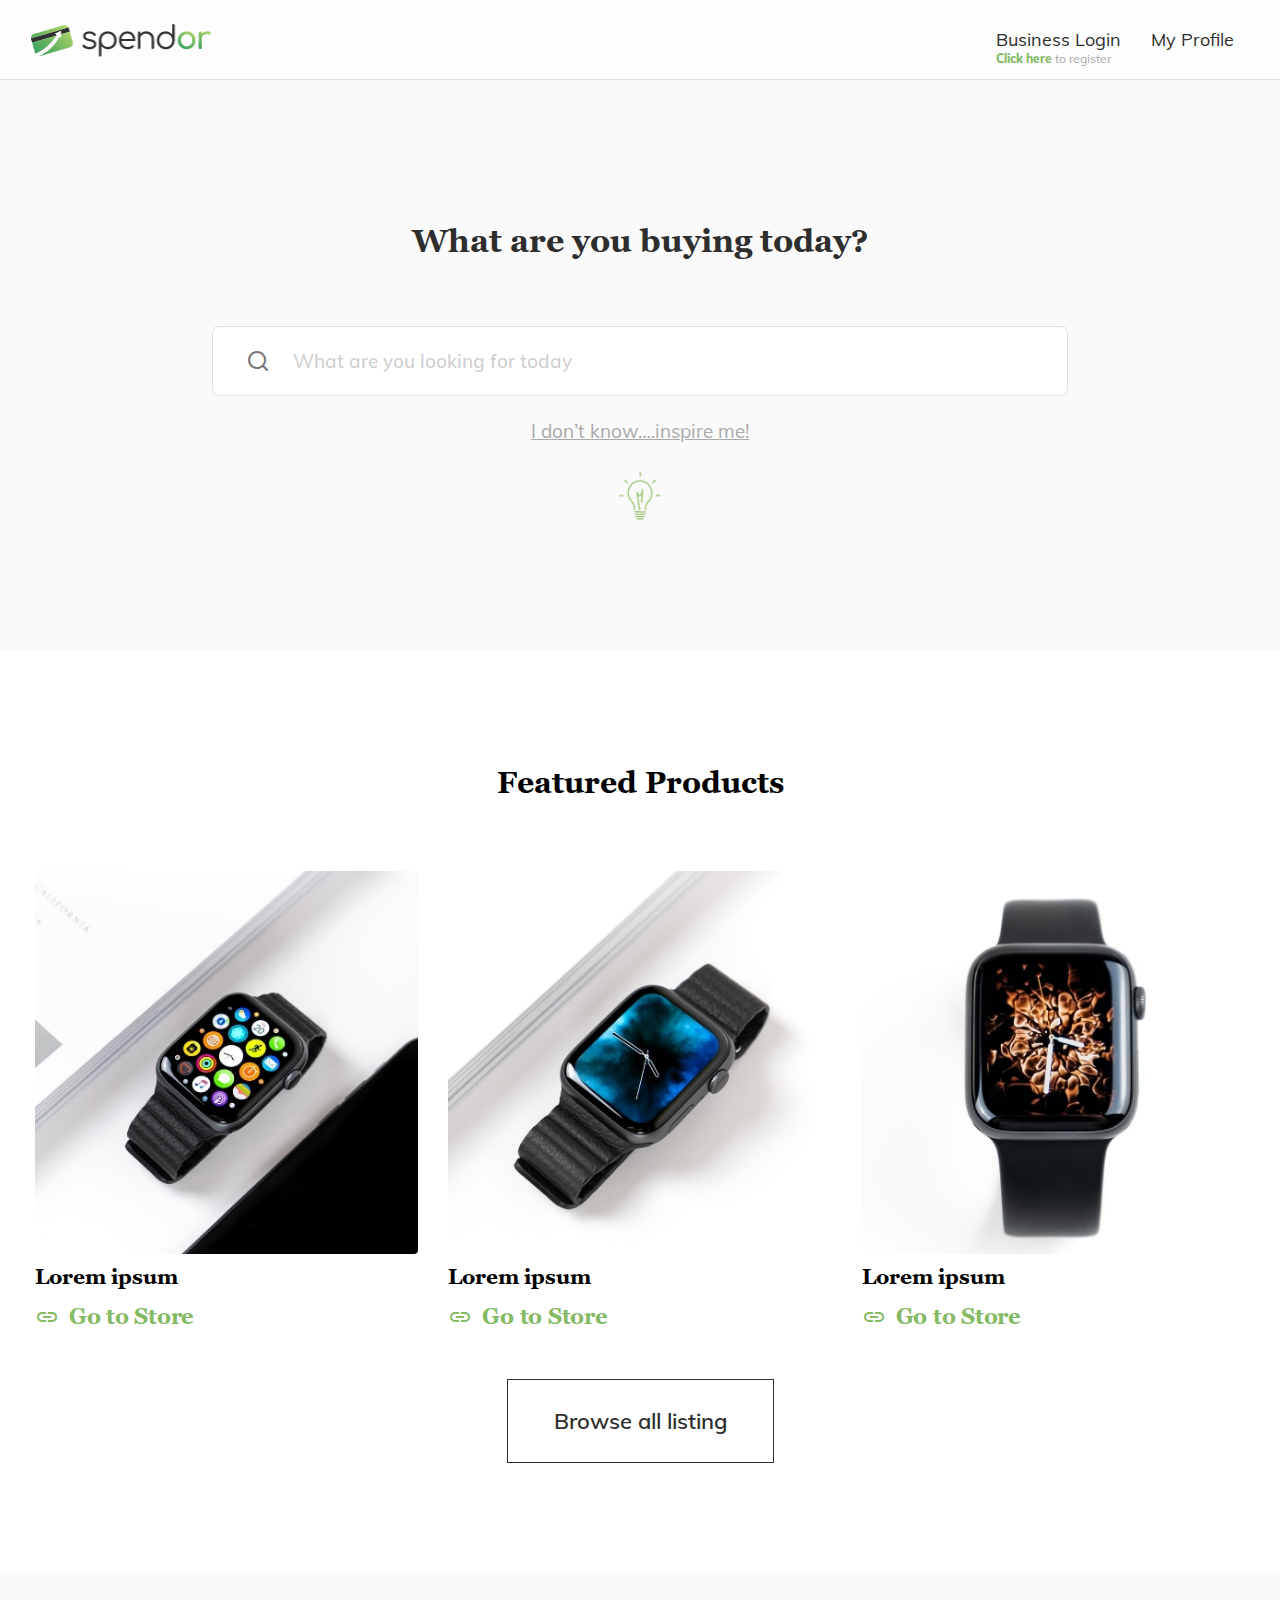
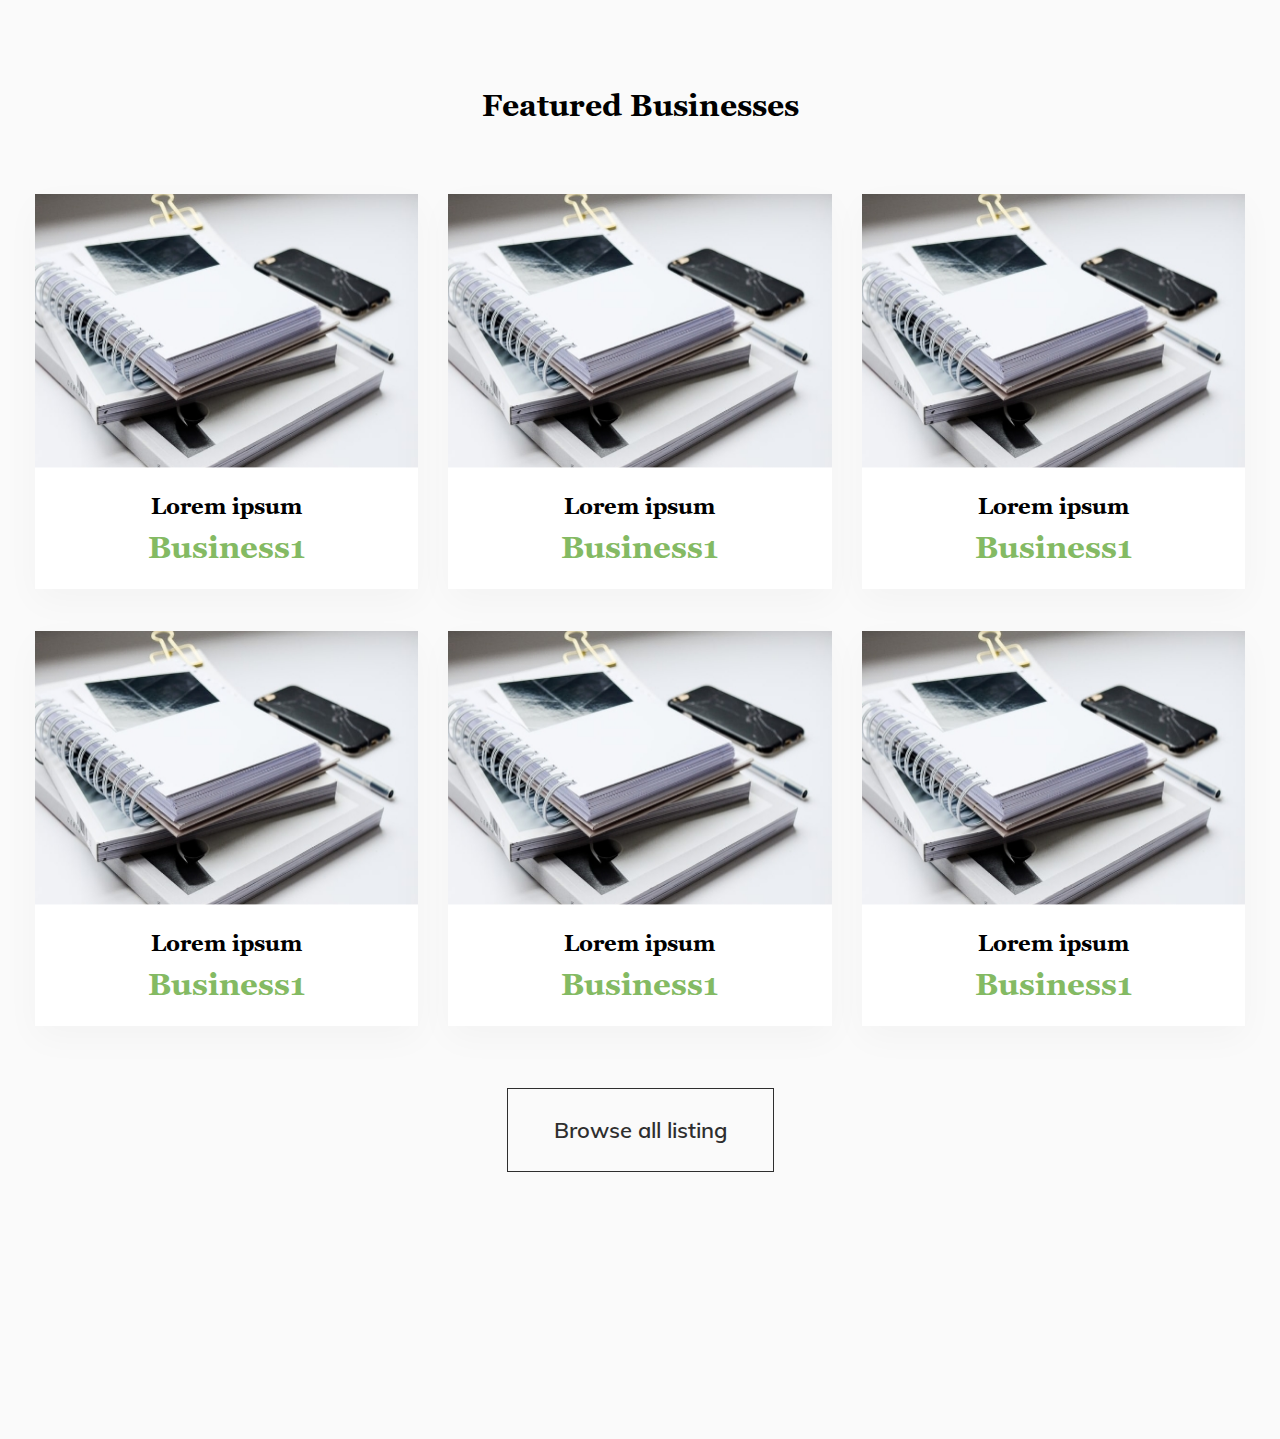
==== commit 52de89d0: "updated" ====
--- a/index.html
+++ b/index.html
@@ -192,6 +192,15 @@
       <section class="featured-buisness">
         <div class="featured-buisness-inner">
           <div class="container">
+
+            <div class="row">
+              <div class="col-lg-12">
+                  <div class="heading">
+                    <h2>Featured Businesses</h2>
+                  </div>
+              </div>
+            </div>
+
             <div class="row">
               <div class="col-lg-4 col-md-4">
                 <div class="buisness-card">
--- a/assets/css/custom.css
+++ b/assets/css/custom.css
@@ -361,7 +361,7 @@
   font-size: 14px;
   color: #484848;
   letter-spacing: 0;
-  font-weight: 600;
+  font-weight: 700;
   margin-bottom: 10px;
 }
 
@@ -371,16 +371,38 @@
   background-color: #ffffff;
   border-radius: 7px;
   font-size: 16px;
+  font-weight: 600;
   -webkit-box-shadow: none;
           box-shadow: none;
   padding: 12px 15px;
   outline: 0;
-  color: #000;
+  color: #000000;
+}
+
+.form-group .form-control::-webkit-input-placeholder {
+  color: rgba(0, 0, 0, 0.2);
+  font-weight: 600;
+}
+
+.form-group .form-control:-ms-input-placeholder {
+  color: rgba(0, 0, 0, 0.2);
+  font-weight: 600;
+}
+
+.form-group .form-control::-ms-input-placeholder {
+  color: rgba(0, 0, 0, 0.2);
+  font-weight: 600;
+}
+
+.form-group .form-control::placeholder {
+  color: rgba(0, 0, 0, 0.2);
+  font-weight: 600;
 }
 
 .form-group .form-control:focus {
   border-color: #000000 !important;
   color: #000000;
+  font-weight: 600;
 }
 
 .input-group .input-group-addon {
@@ -459,7 +481,7 @@
   line-height: 61px;
   color: #2E2E2E;
   margin-bottom: 55px;
-  font-family: "Georgia Regular";
+  font-family: "Georgia Bold";
   letter-spacing: 0;
   font-weight: 600;
 }
@@ -473,7 +495,7 @@
   font-size: 19px;
   line-height: 30px;
   color: #767676;
-  padding-left: 100px;
+  padding-left: 80px;
   border-color: rgba(0, 0, 0, 0.1);
   border-radius: 7px !important;
 }
@@ -500,7 +522,7 @@
 
 .middle-section .search-seaction .serach-content .form-group .input-group-text i {
   font-size: 24px;
-  color: #000;
+  color: #767676;
 }
 
 .middle-section .search-seaction .serach-content .search-link {
@@ -587,9 +609,27 @@
   line-height: 61px;
   color: #2E2E2E;
   margin-bottom: 55px;
-  font-family: "Georgia Regular";
+  font-family: "Georgia Bold";
   letter-spacing: 0;
   font-weight: 600;
+}
+
+.middle-section .search-seaction .serach-result-content h1 span {
+  display: inline-block;
+  position: relative;
+}
+
+.middle-section .search-seaction .serach-result-content h1 span::after {
+  content: '';
+  position: absolute;
+  left: 0;
+  right: 0;
+  display: block;
+  bottom: 0px;
+  height: 5px;
+  border-radius: 5px;
+  width: 100%;
+  background-color: #84BA63;
 }
 
 .middle-section .search-seaction .serach-result-content .shop-box-group {
@@ -685,7 +725,7 @@
           justify-content: center;
   white-space: nowrap;
   margin-top: 20px;
-  font-family: "Georgia Regular";
+  font-family: "Georgia Bold";
   color: #2E2E2E;
   font-size: 16px;
   line-height: 19px;
@@ -870,7 +910,7 @@
   font-size: 30px;
   line-height: 46px;
   color: #000;
-  font-family: "Georgia Regular";
+  font-family: "Georgia Bold";
   font-weight: 600;
   text-align: center;
   margin-bottom: 65px;
@@ -896,16 +936,16 @@
 }
 
 .middle-section .feature-section .featured-card h3 {
-  font-size: 22px;
+  font-size: 21px;
   line-height: 25px;
-  font-family: "Georgia Regular";
+  font-family: "Georgia Bold";
   margin-bottom: 16px;
 }
 
 .middle-section .feature-section .featured-card a.card-link {
   font-size: 22px;
   line-height: 22px;
-  font-family: "Georgia Regular";
+  font-family: "Georgia Bold";
   display: -webkit-box;
   display: -ms-flexbox;
   display: flex;
@@ -944,6 +984,16 @@
   background-color: #FAFAFA;
 }
 
+.middle-section .featured-buisness .heading h2 {
+  font-size: 30px;
+  line-height: 46px;
+  color: #000;
+  font-family: "Georgia Bold";
+  font-weight: 600;
+  text-align: center;
+  margin-bottom: 65px;
+}
+
 .middle-section .featured-buisness .buisness-card {
   background-color: #FFFFFF;
   -webkit-box-shadow: 0 12px 34px rgba(0, 0, 0, 0.03);
@@ -969,16 +1019,17 @@
 .middle-section .featured-buisness .buisness-card .b-card-body h3 {
   font-size: 22px;
   margin-bottom: 5px;
-  font-family: "Georgia Regular";
+  font-family: "Georgia Bold";
 }
 
 .middle-section .featured-buisness .buisness-card .b-card-body a {
-  font-size: 30px;
+  font-size: 30.8px;
   line-height: 35px;
   color: #84BA63;
   font-weight: 600;
-  font-family: "Georgia Regular";
+  font-family: "Georgia Bold";
   display: block;
+  text-decoration: none;
 }
 
 .middle-section .featured-buisness .browse-div {
@@ -1016,7 +1067,7 @@
   font-size: 32px;
   line-height: 36px;
   color: #484848;
-  font-family: "Georgia Regular";
+  font-family: "Georgia Bold";
   font-weight: 700;
   margin-bottom: 50px;
   letter-spacing: 0.8px;
@@ -1299,11 +1350,12 @@
   line-height: 21px;
   letter-spacing: 0;
   margin-bottom: 7px;
-  font-family: "Georgia Regular";
+  font-family: "Georgia Bold";
 }
 
 .middle-section .lisitng-section .buisness-box .buisness-body h3 a {
   color: inherit;
+  text-decoration: none;
 }
 
 .middle-section .lisitng-section .buisness-box .buisness-body p {
@@ -1399,7 +1451,7 @@
   line-height: 46px;
   color: #2E2E2E;
   font-weight: 700;
-  font-family: "Georgia Regular";
+  font-family: "Georgia Bold";
   margin-bottom: 15px;
 }
 
@@ -1610,7 +1662,7 @@
   font-size: 22px;
   line-height: 46px;
   color: #2E2E2E;
-  font-family: "Georgia Regular";
+  font-family: "Georgia Bold";
   font-weight: 600;
   margin-bottom: 51px;
 }
@@ -1644,6 +1696,7 @@
   color: #2E2E2E;
   text-align: center;
   margin-bottom: 18px;
+  font-weight: 400;
 }
 
 .middle-section .founder-section .founder-box .social-links {
@@ -1683,7 +1736,7 @@
   font-size: 22px;
   line-height: 46px;
   color: #2E2E2E;
-  font-family: "Georgia Regular";
+  font-family: "Georgia Bold";
   font-weight: 600;
   margin-bottom: 51px;
 }
@@ -1755,7 +1808,7 @@
   font-size: 22px;
   line-height: 46px;
   color: #2E2E2E;
-  font-family: "Georgia Regular";
+  font-family: "Georgia Bold";
   font-weight: 600;
   margin-bottom: 37px;
 }
@@ -1807,7 +1860,7 @@
   font-size: 22px;
   line-height: 46px;
   color: #2E2E2E;
-  font-family: "Georgia Regular";
+  font-family: "Georgia Bold";
   font-weight: 600;
   margin-bottom: 51px;
 }
@@ -1954,8 +2007,57 @@
   text-decoration: underline;
 }
 
+.middle-section .btn-csv {
+  -webkit-line-clamp: 1;
+  -webkit-box-orient: vertical;
+  overflow: hidden;
+  text-overflow: ellipsis;
+  display: block;
+  display: -webkit-box !important;
+  line-height: 40px !important;
+  max-width: 98%;
+}
+
 .middle-section .prfile-section {
   padding: 70px 0;
+}
+
+.middle-section .prfile-section .bootstrap-tagsinput {
+  width: 100%;
+  border: 1px solid rgba(114, 114, 114, 0.3);
+  border-radius: 0;
+  min-height: 60px;
+  font-size: 20px;
+  line-height: 26px;
+  padding: 6px 12px;
+}
+
+.middle-section .prfile-section .bootstrap-tagsinput input {
+  padding: 10px 20px;
+  margin: 0;
+  min-height: 35px;
+  color: #979797;
+  background: white;
+  border: 0px solid rgba(151, 151, 151, 0.2);
+  border-radius: 6px;
+  -webkit-transition: all 0.8s;
+  transition: all 0.8s;
+  padding: 10px;
+}
+
+.middle-section .prfile-section .bootstrap-tagsinput .tag {
+  background-color: #E7E7E7;
+  padding: 5px 10px;
+  border-radius: 0px;
+  color: #2E2E2E;
+  font-size: 16px;
+  display: inline-block;
+  margin-bottom: 5px;
+}
+
+.middle-section .prfile-section .bootstrap-tagsinput .tag span {
+  padding: 0 4px;
+  display: inline-block;
 }
 
 .middle-section .prfile-section .content {
@@ -1967,7 +2069,7 @@
   color: #84BA63;
   letter-spacing: 0;
   margin-bottom: 20px;
-  font-family: "Georgia Regular";
+  font-family: "Georgia Bold";
 }
 
 .middle-section .prfile-section .content p {
@@ -1983,7 +2085,7 @@
 }
 
 .middle-section .prfile-section .form-profile .form-group label {
-  font-size: 16px;
+  font-size: 18px;
   line-height: 23px;
   color: #727272;
   margin-bottom: 15px;
@@ -2097,7 +2199,7 @@
   color: #484848;
   letter-spacing: 0;
   line-height: 36px;
-  font-family: "Georgia Regular";
+  font-family: "Georgia Bold";
   margin-bottom: 40px;
 }
 
@@ -2439,7 +2541,7 @@
   line-height: 26px;
   color: #2E2E2E;
   font-weight: 700;
-  font-family: "Georgia Regular";
+  font-family: "Georgia Bold";
   margin-bottom: 35px;
 }
 
@@ -2506,7 +2608,7 @@
 }
 
 .middle-section .product-list-section .prodcut-search-header .add-group .btn {
-  max-width: 150px;
+  max-width: 155px;
   border: 1px solid rgba(0, 0, 0, 0.1);
   font-size: 19px;
   color: #2E2E2E;
@@ -2679,8 +2781,8 @@
       -ms-flex-pack: center;
           justify-content: center;
   color: #000 !important;
-  -webkit-box-shadow: 0 2px 4px rgba(0, 0, 0, 0.18);
-          box-shadow: 0 2px 4px rgba(0, 0, 0, 0.18);
+  -webkit-box-shadow: 0 2px 4px rgba(0, 0, 0, 0.18) !important;
+          box-shadow: 0 2px 4px rgba(0, 0, 0, 0.18) !important;
 }
 
 .middle-section .pagination .btn-circle span {
@@ -3014,9 +3116,17 @@
     font-size: 16px;
     line-height: 20px;
     margin-bottom: 20px;
+    text-align: left;
+    -webkit-box-pack: start;
+        -ms-flex-pack: start;
+            justify-content: flex-start;
   }
   .alert-review i, .alert-approved i {
     font-size: 20px;
+  }
+  .middle-section .prfile-section .bootstrap-tagsinput input {
+    font-size: 16px;
+    line-height: 26px;
   }
   .middle-section .search-seaction {
     padding: 60px 0;
@@ -3143,6 +3253,11 @@
   .middle-section .featured-buisness {
     padding: 60px 0;
   }
+  .middle-section .featured-buisness .heading h2 {
+    font-size: 20px;
+    line-height: 30px;
+    margin-bottom: 30px;
+  }
   .middle-section .featured-buisness .buisness-card .b-card-img a img {
     height: 240px;
   }
@@ -3713,8 +3828,23 @@
     -o-object-fit: cover;
        object-fit: cover;
   }
+  .middle-section .search-seaction {
+    padding: 80px 0;
+  }
+  .middle-section .feature-section {
+    padding: 80px 0;
+  }
+  .middle-section .featured-buisness {
+    padding: 80px 0;
+  }
   .footer-section .social-media ul li {
-    margin: 0 15px;
+    margin: 0 10px !important;
+  }
+}
+
+@media (min-width: 1024px) and (max-width: 1240px) {
+  .footer-section .social-media ul li {
+    margin: 0 10px !important;
   }
 }
 
